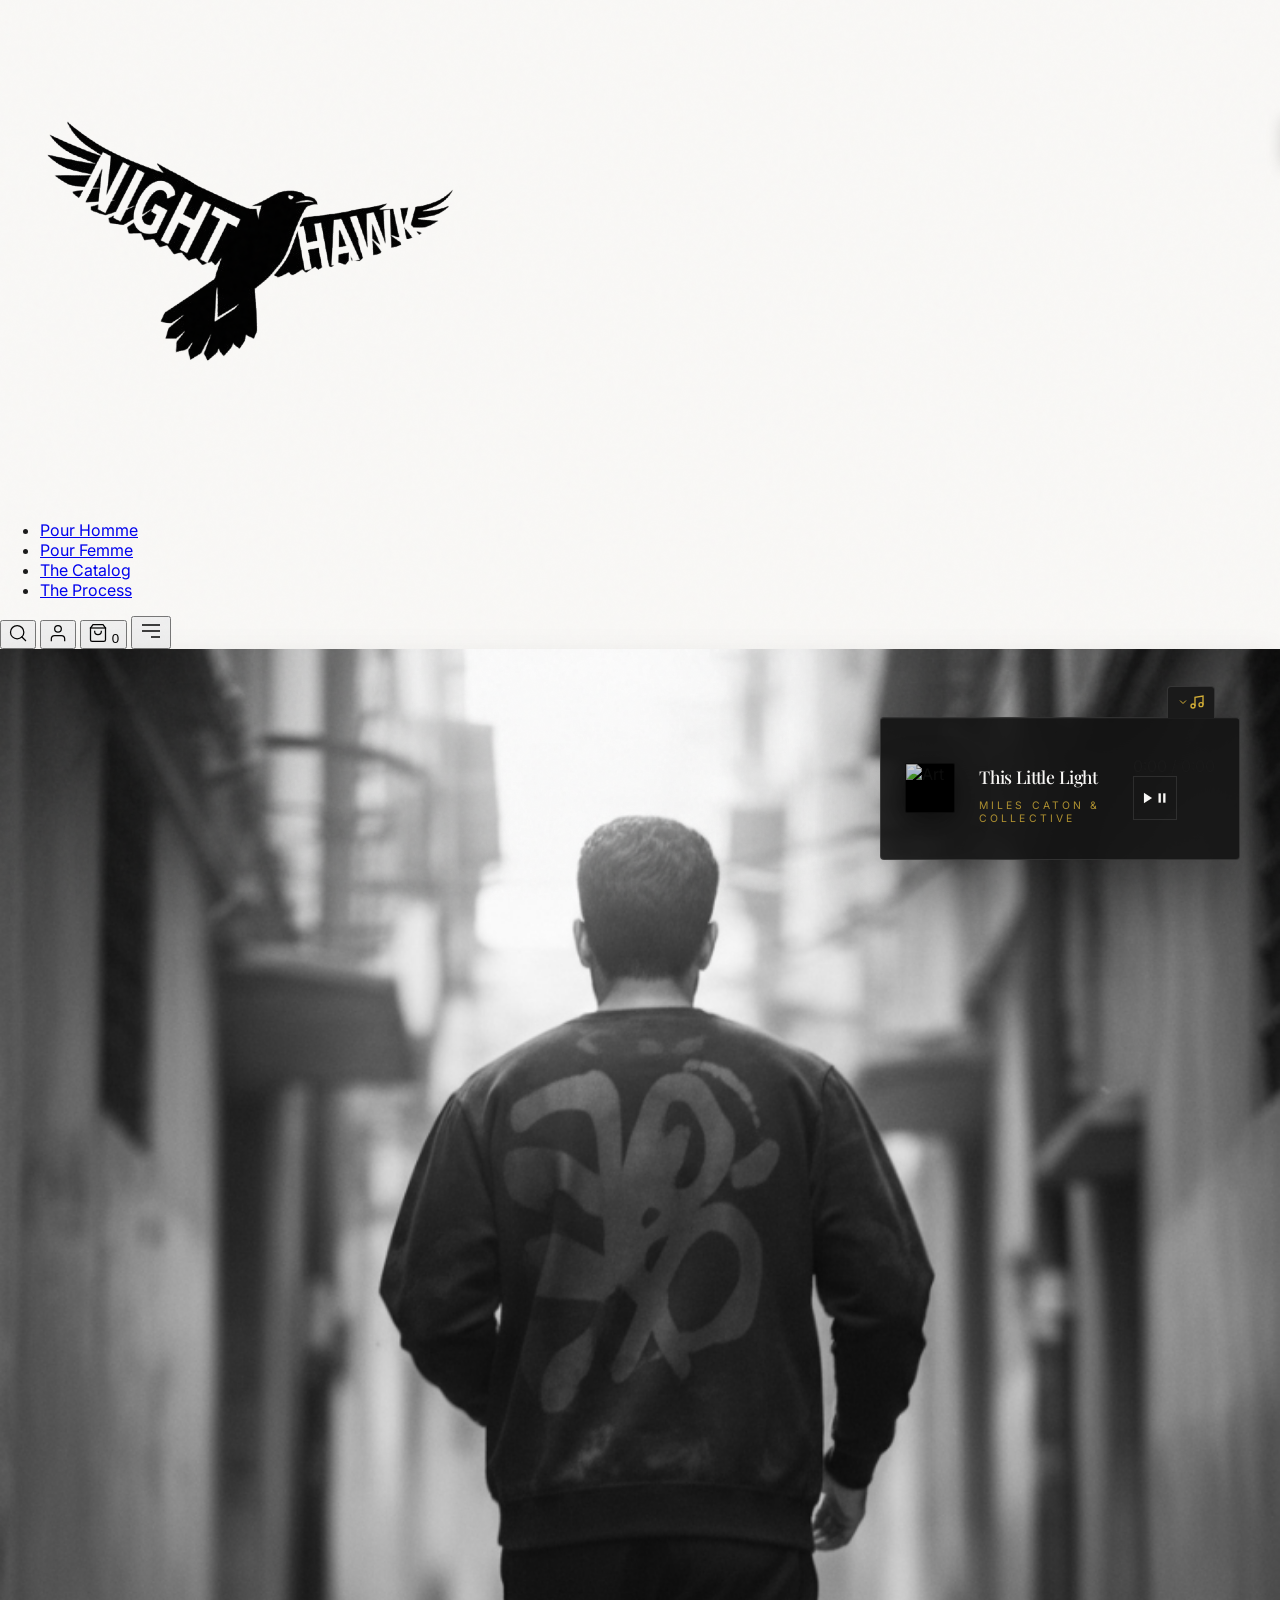
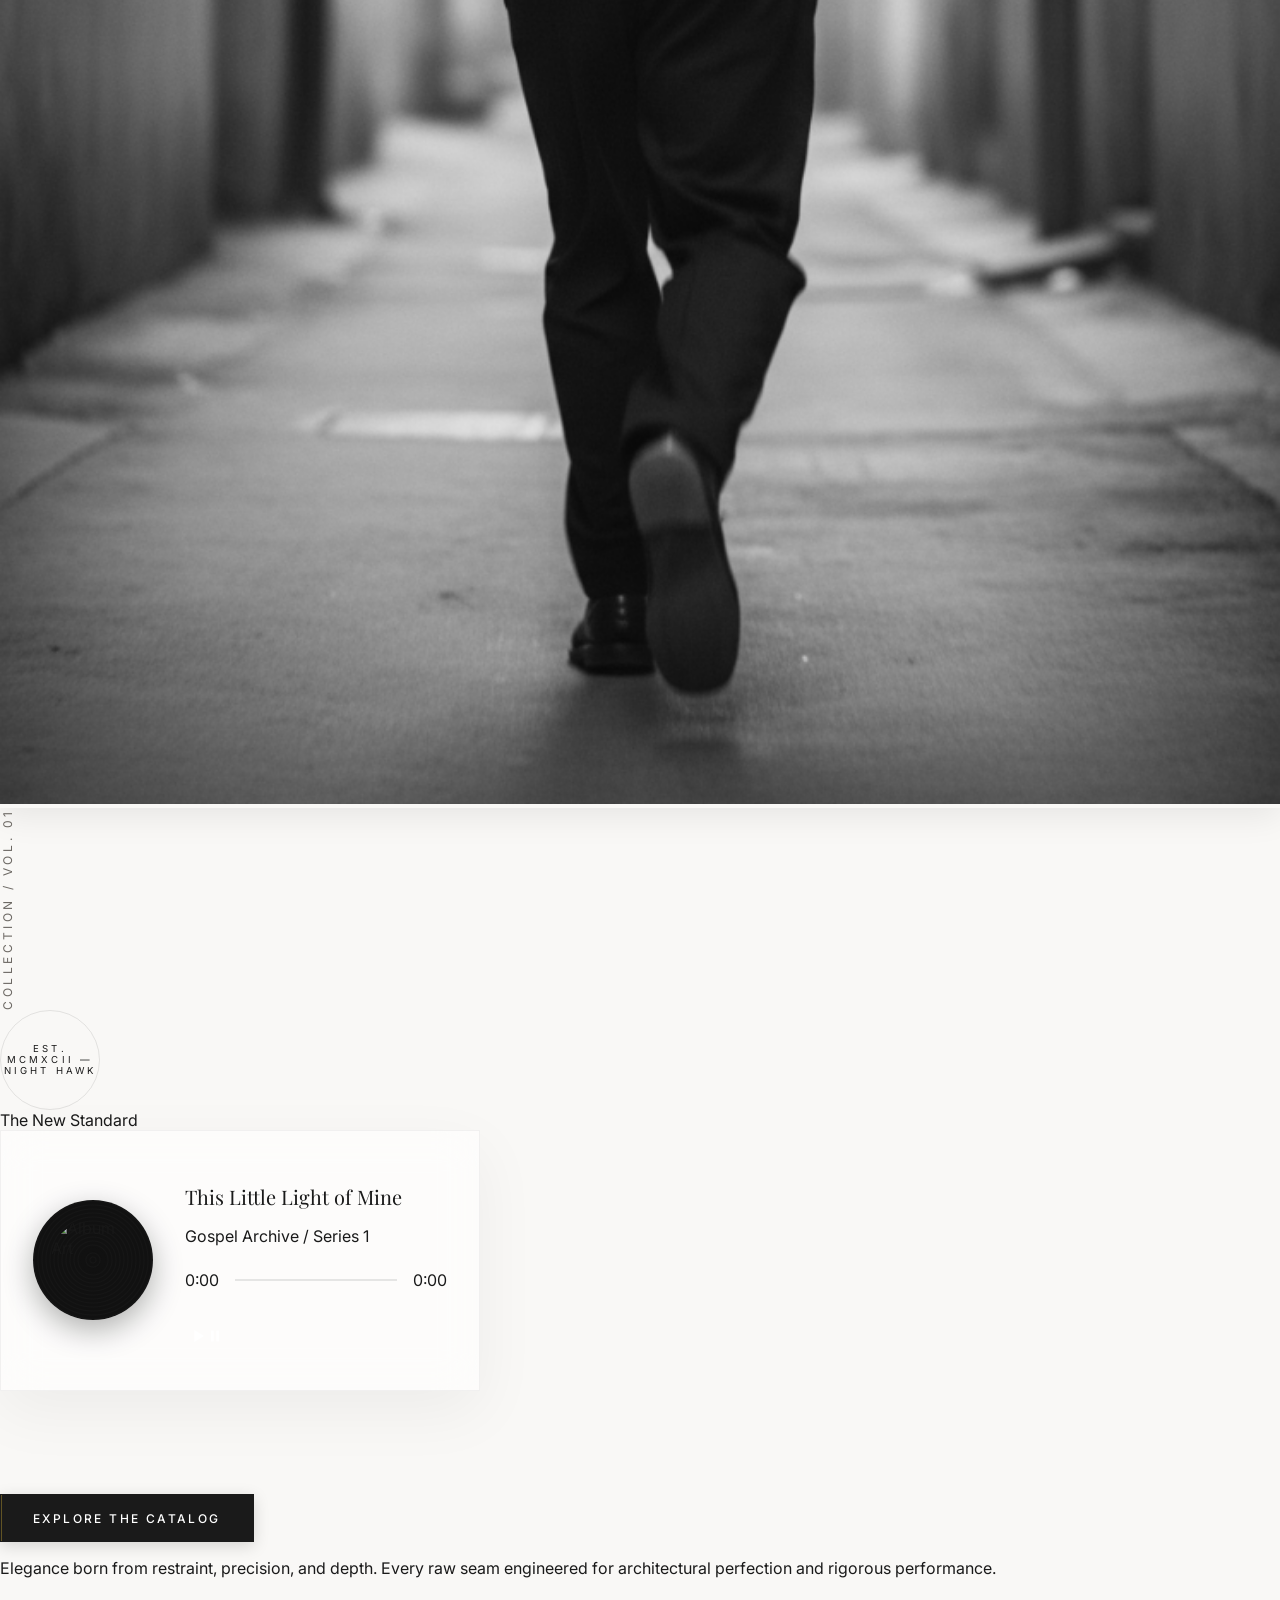
==== checkout.html @ f20c6181 "feat: consolidate reveal animations, optimize mobile auth, and refine bag UI" ====
<!DOCTYPE html>
<html lang="en">
<head>
    <meta charset="UTF-8">
    <meta name="viewport" content="width=device-width, initial-scale=1.0">
    <title>SECURE CHECKOUT — Night Hawk</title>
    <link rel="icon" type="image/png" href="logo.png">
    <!-- Tailwind and Fonts setup -->
    <link href="https://fonts.googleapis.com/css2?family=Inter:wght@300;400;500;600&family=Playfair+Display:ital,wght@0,400;0,700;1,400&display=swap" rel="stylesheet">
    <link rel="stylesheet" href="style.css">
    <script src="https://cdn.tailwindcss.com"></script>
    <script>
      tailwind.config = {
        theme: {
          extend: {
            colors: { alabaster: '#F9F8F6', charcoal: '#1A1A1A', taupe: '#EBE5DE', warmgrey: '#6C6863', gold: '#D4AF37' },
            fontFamily: { sans: ['Inter', 'sans-serif'], serif: ['Playfair Display', 'serif'] },
            letterSpacing: { widest: '0.3em' }
          }
        }
      }
    </script>
    <!-- EmailJS script -->
    <script src="https://cdn.jsdelivr.net/npm/@emailjs/browser@3/dist/email.min.js"></script>
    <script>
      (function() {
        emailjs.init("F_1UpCCI_QYyFOuMq"); // Public Key from previous knowledge
      })();
    </script>
</head>
<body class="bg-alabaster text-charcoal antialiased relative selection:bg-charcoal selection:text-alabaster">

<div class="noise-overlay"></div>
<div class="editorial-grid">
  <div class="grid-line"></div>
  <div class="grid-line hidden md:block"></div>
  <div class="grid-line hidden md:block"></div>
  <div class="grid-line hidden xl:block"></div>
  <div class="grid-line"></div>
</div>

<!-- NAVIGATION (Simple) -->
<nav class="fixed top-0 w-full z-40 bg-alabaster/90 backdrop-blur-md border-b border-charcoal/10 transition-all duration-700">
  <div class="max-w-[1600px] mx-auto px-8 md:px-16 flex items-center justify-between h-20">
    <a href="index.html" class="flex items-center">
      <img src="logo.png" class="h-10 md:h-12 w-auto object-contain" alt="NIGHT HAWK">
    </a>
    <span class="text-[10px] uppercase tracking-widest text-warmgrey">Secure Checkout</span>
  </div>
</nav>

<!-- CHECKOUT LAYOUT -->
<section class="max-w-[1200px] mx-auto px-8 md:px-16 pt-32 pb-24 grid grid-cols-1 lg:grid-cols-12 gap-16 relative">
  <!-- FORM Area -->
  <div class="lg:col-span-7">
    <div class="flex items-center space-x-6 mb-8 mt-4">
      <div class="h-px w-12 bg-charcoal"></div>
      <span class="text-xs uppercase tracking-[0.3em] text-warmgrey">Billing Details</span>
    </div>
    <h2 class="serif text-4xl md:text-5xl mb-12">The <span class="italic text-gold">Details.</span></h2>
    
    <form class="grid grid-cols-1 md:grid-cols-2 gap-x-8 gap-y-10" id="checkoutForm">
      <div>
        <label class="block text-[10px] uppercase tracking-[0.3em] text-warmgrey mb-2">First Name</label>
        <input type="text" id="firstName" class="w-full bg-transparent border-b border-charcoal/20 py-2 text-sm focus:outline-none focus:border-gold transition-colors duration-500" required>
      </div>
      <div>
        <label class="block text-[10px] uppercase tracking-[0.3em] text-warmgrey mb-2">Last Name</label>
        <input type="text" id="lastName" class="w-full bg-transparent border-b border-charcoal/20 py-2 text-sm focus:outline-none focus:border-gold transition-colors duration-500" required>
      </div>
      <div class="md:col-span-2">
        <label class="block text-[10px] uppercase tracking-[0.3em] text-warmgrey mb-2">Email Address</label>
        <input type="email" id="userEmail" class="w-full bg-transparent border-b border-charcoal/20 py-2 text-sm focus:outline-none focus:border-gold transition-colors duration-500" required>
      </div>
      <div class="md:col-span-2">
        <label class="block text-[10px] uppercase tracking-[0.3em] text-warmgrey mb-2">Shipping Address</label>
        <input type="text" id="userAddress" class="w-full bg-transparent border-b border-charcoal/20 py-2 text-sm focus:outline-none focus:border-gold transition-colors duration-500" required>
      </div>
      <div>
        <label class="block text-[10px] uppercase tracking-[0.3em] text-warmgrey mb-2">City</label>
        <input type="text" id="userCity" class="w-full bg-transparent border-b border-charcoal/20 py-2 text-sm focus:outline-none focus:border-gold transition-colors duration-500" required>
      </div>
      <div>
        <label class="block text-[10px] uppercase tracking-[0.3em] text-warmgrey mb-2">Postal Code</label>
        <input type="text" id="userZip" class="w-full bg-transparent border-b border-charcoal/20 py-2 text-sm focus:outline-none focus:border-gold transition-colors duration-500" required>
      </div>
      <div class="md:col-span-2 mb-8">
        <label class="block text-[10px] uppercase tracking-[0.3em] text-warmgrey mb-2">Phone Number</label>
        <input type="tel" id="userPhone" class="w-full bg-transparent border-b border-charcoal/20 py-2 text-sm focus:outline-none focus:border-gold transition-colors duration-500" required>
      </div>

      <div class="md:col-span-2 border-t border-charcoal/10 pt-12">
        <div class="flex items-center space-x-6 mb-8">
          <div class="h-px w-8 bg-charcoal"></div>
          <span class="text-xs uppercase tracking-[0.3em] text-warmgrey">Payment</span>
        </div>
        <div class="flex items-center space-x-4">
          <label class="flex items-center cursor-pointer text-sm tracking-wide text-charcoal">
            <input type="radio" name="payment" value="COD" checked id="payCOD" class="mr-3 accent-charcoal"> Cash on Delivery
          </label>
          <label class="flex items-center cursor-not-allowed text-sm tracking-wide text-warmgrey/50">
            <input type="radio" name="payment" disabled class="mr-3"> Online Payment (Soon)
          </label>
        </div>
      </div>
    </form>
  </div>

  <!-- SUMMARY Box -->
  <aside class="lg:col-span-5 h-fit lg:sticky lg:top-32 bg-alabaster border border-charcoal/10 p-8 shadow-[0_4px_24px_rgba(0,0,0,0.02)] relative z-20">
    <h3 class="serif text-2xl tracking-wide text-charcoal mb-8 border-b border-charcoal/10 pb-4">The Bag</h3>
    <div id="checkoutList" class="mb-8 overflow-y-auto max-h-[300px]">
      <!-- Populated via JS -->
    </div>
    
    <div class="flex justify-between items-center text-[10px] uppercase tracking-widest text-warmgrey mb-4">
      <span>Subtotal</span> <span class="font-serif text-sm text-charcoal" id="subtotalPrice">₹0</span>
    </div>
    <div class="flex justify-between items-center text-[10px] uppercase tracking-widest text-warmgrey mb-8">
      <span>Shipping</span> <span class="text-gold font-medium">Complimentary</span>
    </div>
    
    <div class="border-t border-charcoal/10 pt-6 flex justify-between items-end mb-8">
      <span class="text-xs uppercase tracking-[0.3em] text-charcoal font-medium">Total</span>
      <span class="font-serif text-3xl tracking-wide text-charcoal" id="totalPrice">₹0</span>
    </div>
    
    <button type="submit" form="checkoutForm" class="btn-luxury w-full group">
      <span class="btn-bg-gold group-hover:bg-charcoal transition-colors"></span> <!-- Inverting behavior intentionally or keeping gold default -->
      <!-- Standard luxury button uses 1A1A1A background with D4AF37 sliding from left. Since this is the final CTA, maybe a stark white text with sliding gold. -->
      <span class="btn-text">Confirm Order</span>
    </button>
  </aside>
</section>

<!-- TOAST -->
<div class="fixed bottom-8 left-1/2 -translate-x-1/2 bg-charcoal text-alabaster text-[10px] uppercase tracking-widest px-8 py-4 z-[60] transform translate-y-24 opacity-0 transition-all duration-500 shadow-[0_8px_32px_rgba(0,0,0,0.15)]" id="toast"></div>

<!-- GLOBAL PERSISTENT PLAYER -->
<div class="global-player" id="globalPlayer">
    <div class="global-seek-bar" id="seekBar">
        <div class="global-seek-progress" id="seekProgress"></div>
    </div>
    <div class="global-player-inner">
        <div class="mini-album-wrapper" id="albumArt">
            <div class="mini-vinyl">
                <img src="https://images.unsplash.com/photo-1470225620780-dba8ba36b745?q=80&w=600" alt="Art" class="mini-album-img">
            </div>
        </div>
        <div class="mini-metadata">
            <h4 class="serif">This Little Light</h4>
            <p>Miles Caton & Collective</p>
        </div>
        <div class="mini-controls">
            <span id="currentTime" class="text-[9px] tabular-nums text-warmgrey">0:00</span>
            <span class="mx-1 text-taupe/20">/</span>
            <span id="totalTime" class="text-[9px] tabular-nums text-warmgrey">0:00</span>
            <button id="playBtn" class="mini-play-trigger">
                <svg id="playIcon" width="14" height="14" viewBox="0 0 24 24" fill="currentColor"><path d="M5 3l14 9-14 9V3z"/></svg>
                <svg id="pauseIcon" width="14" height="14" viewBox="0 0 24 24" fill="currentColor" class="hidden"><rect x="6" y="4" width="4" height="16"/><rect x="14" y="4" width="4" height="16"/></svg>
            </button>
        </div>
    </div>
</div>

<audio id="mainAudio" preload="auto">
  <source src="music/Miles Caton, DC6 Singers Collective, Pleasant Valley Youth Choir of New Orleans - This Little Light of Mine (SPOTISAVER).mp3" type="audio/mpeg">
</audio>

<!-- JS -->
<script src="script.js"></script>
<script type="module" src="auth.js"></script>
<script>
  function loadOrder() {
    const orderData = JSON.parse(localStorage.getItem('hawkCart')) || [];
    const list = document.getElementById('checkoutList');
    let total = 0;

    if (orderData.length === 0) {
      window.location.href = 'index.html';
      return;
    }

    list.innerHTML = orderData.map(c => {
      total += c.price * c.qty;
      return `
        <div class="flex justify-between items-start mb-4 pb-4 border-b border-charcoal/5 last:border-0 last:mb-0 last:pb-0">
          <div>
            <div class="text-sm tracking-wide text-charcoal mb-1 font-light">${c.name}</div>
            <div class="text-[10px] uppercase tracking-widest text-warmgrey">Size: ${c.selectedSize} <span class="mx-1">·</span> Qty: ${c.qty}</div>
          </div>
          <div class="font-serif text-sm tracking-wide text-charcoal">₹${(c.price * c.qty).toLocaleString()}</div>
        </div>
      `;
    }).join('');

    document.getElementById('subtotalPrice').textContent = '₹' + total.toLocaleString();
    document.getElementById('totalPrice').textContent = '₹' + total.toLocaleString();
  }

  loadOrder();

  document.getElementById('checkoutForm').addEventListener('submit', (e) => {
    e.preventDefault();
    const cartData = JSON.parse(localStorage.getItem('hawkCart')) || [];
    const total = document.getElementById('totalPrice').textContent;
    const name = document.getElementById('firstName').value + ' ' + document.getElementById('lastName').value;
    const email = document.getElementById('userEmail').value;
    const address = `${document.getElementById('userAddress').value}, ${document.getElementById('userCity').value} - ${document.getElementById('userZip').value}`;
    const phone = document.getElementById('userPhone').value;
    
    const productSummary = cartData.map(c => `- ${c.name} (Size: ${c.selectedSize}) x ${c.qty} | ₹${c.price * c.qty}`).join('\n');

    const templateParams = {
      merchant_email: "nighthawkpvt@gmail.com", 
      customer_name: name,
      customer_email: email,
      customer_phone: phone,
      shipping_address: address,
      order_details: productSummary,
      total_amount: total,
      payment_method: "Cash on Delivery",
      brand_description: "Night Hawk is an elite streetwear and performance brand engineered for maximum power and architectural aesthetics."
    };

    showToast('CONFIRMING ORDER...');

    emailjs.send("service_1ta4h6d", "template_v2fagx9", templateParams)
      .then(() => emailjs.send("service_1ta4h6d", "template_kujnemh", templateParams))
      .then(() => {
        showToast('ORDER SECURED.');
        localStorage.removeItem('hawkCart');
        setTimeout(() => { window.location.href = 'index.html'; }, 2000);
      })
      .catch((err) => {
        console.error("Email Error:", err);
        showToast('ORDER PLACED! (Email notification pending)');
        localStorage.removeItem('hawkCart');
        setTimeout(() => { window.location.href = 'index.html'; }, 2000);
      });
  });
</script>
</body>
</html>
---- style.css ----
/* LUXURY EDITORIAL DESIGN SYSTEM */

/* 1. Paper Noise Texture */
.noise-overlay {
  position: fixed;
  inset: 0;
  z-index: 50;
  pointer-events: none;
  opacity: 0.02;
  background-image: url("data:image/svg+xml,%3Csvg viewBox='0 0 200 200' xmlns='http://www.w3.org/2000/svg'%3E%3Cfilter id='noiseFilter'%3E%3CfeTurbulence type='fractalNoise' baseFrequency='0.65' numOctaves='3' stitchTiles='stitch'/%3E%3C/filter%3E%3Crect width='100%25' height='100%25' filter='url(%23noiseFilter)'/%3E%3C/svg%3E");
}

/* 2. Structural Gridlines - RE-ENGINEERED FOR DESKTOP */
.editorial-grid {
  position: fixed;
  top: 0;
  left: 50%;
  transform: translateX(-50%);
  z-index: -1;
  pointer-events: none;
  display: flex;
  justify-content: space-between;
  width: 100vw;
  max-width: 1600px;
  height: 100vh;
  padding: 0 4rem;
}

@media (max-width: 768px) {
  .editorial-grid {
    padding: 0 2rem;
  }
}

.grid-line {
  width: 1px;
  height: 100%;
  background-color: rgba(26, 26, 26, 0.05);
  /* Lighter Lines */
}

/* 3. Global Typography & Core Overrides */
html,
body {
  background-color: #F9F8F6;
  color: #1A1A1A;
  font-family: 'Inter', sans-serif;
  margin: 0;
  padding: 0;
  -webkit-font-smoothing: antialiased;
  overflow-x: hidden !important;
  width: 100%;
}

* {
  box-sizing: border-box;
}

h1,
h2,
h3,
h4,
.serif {
  font-family: 'Playfair Display', serif;
  font-weight: 400;
}

/* 4. Cinematic Image Reveals */
.cinematic-img {
  width: 100%;
  height: 100%;
  object-fit: cover;
  filter: grayscale(100%);
  transition: filter 1500ms cubic-bezier(0.25, 0.46, 0.45, 0.94), transform 1500ms cubic-bezier(0.25, 0.46, 0.45, 0.94);
}

.group:hover .cinematic-img {
  filter: grayscale(0%);
  transform: scale(1.05);
}

.img-shadow-wrapper {
  overflow: hidden;
  box-shadow: 0 8px 32px rgba(0, 0, 0, 0.08);
  transition: box-shadow 1500ms ease;
}

.group:hover .img-shadow-wrapper {
  box-shadow: 0 16px 48px rgba(0, 0, 0, 0.16);
}

/* 5. Custom Button Component */
.btn-luxury {
  position: relative;
  overflow: hidden;
  height: 3rem;
  padding: 0 2rem;
  background-color: #1A1A1A;
  color: #FFFFFF;
  font-family: 'Inter', sans-serif;
  font-size: 0.75rem;
  font-weight: 500;
  text-transform: uppercase;
  letter-spacing: 0.2em;
  border: 1px solid #1A1A1A;
  outline: none;
  cursor: pointer;
  box-shadow: 0 4px 16px rgba(0, 0, 0, 0.15);
  transition: box-shadow 500ms ease;
  display: inline-flex;
  align-items: center;
  justify-content: center;
  text-decoration: none;
}

.btn-luxury:hover {
  box-shadow: 0 8px 24px rgba(0, 0, 0, 0.25);
}

.btn-luxury .btn-bg-gold {
  position: absolute;
  top: 0;
  left: 0;
  width: 100%;
  height: 100%;
  background-color: #D4AF37;
  transform: translateX(-100%);
  transition: transform 500ms cubic-bezier(0.25, 0.46, 0.45, 0.94);
  z-index: 0;
}

.btn-luxury:hover .btn-bg-gold {
  transform: translateX(0);
}

.btn-luxury .btn-text {
  position: relative;
  z-index: 10;
}

/* 6. Vertical Text */
.vertical-text {
  writing-mode: vertical-rl;
  text-orientation: mixed;
  text-transform: uppercase;
  letter-spacing: 0.3em;
  font-size: 0.75rem;
  color: #6C6863;
  transform: rotate(180deg);
}

/* 7. Drop Caps */
.drop-cap::first-letter {
  float: left;
  font-family: 'Playfair Display', serif;
  font-size: 4.5rem;
  line-height: 0.8;
  margin-right: 0.75rem;
  margin-top: 0.2rem;
  color: #1A1A1A;
}

/* Utilities for JS Components */
.cart-overlay {
  display: none;
}

/* Temporary hide while refactoring */
.cart-panel {
  display: none;
}

/* INTERACTIVE UI STATES */
.cart-overlay {
  position: fixed;
  inset: 0;
  background-color: rgba(26, 26, 26, 0.3);
  backdrop-filter: blur(4px);
  z-index: 1000;
  opacity: 0;
  pointer-events: none;
  transition: opacity 700ms ease;
}

.cart-overlay.show {
  opacity: 1;
  pointer-events: auto;
}

.cart-panel {
  position: fixed;
  top: 0;
  right: 0;
  width: 100%;
  max-width: 440px;
  height: 100vh;
  background-color: #F9F8F6;
  z-index: 1100;
  transform: translateX(100%);
  transition: transform 700ms cubic-bezier(0.25, 0.46, 0.45, 0.94);
  border-left: 1px solid rgba(26, 26, 26, 0.1);
  display: flex;
  flex-direction: column;
}

.cart-panel.show {
  transform: translateX(0);
}

#toast.show {
  opacity: 1;
  transform: translate(-50%, 0);
}

#searchOverlay.show {
  opacity: 1;
  pointer-events: auto;
}

/* 6. Precision Animations (Intersection Observer) */
.reveal {
  opacity: 0;
  transform: translateY(30px);
  transition: all 1200ms cubic-bezier(0.25, 0.46, 0.45, 0.94);
}

.reveal.active {
  opacity: 1;
  transform: translateY(0);
}

/* 7. Hover Precision */
.hover-underline {
  position: relative;
}

.hover-underline::after {
  content: '';
  position: absolute;
  bottom: -4px;
  left: 0;
  width: 0%;
  height: 1px;
  background-color: #D4AF37;
  transition: width 600ms cubic-bezier(0.25, 0.46, 0.45, 0.94);
}

.hover-underline:hover::after {
  width: 100%;
}

/* 8. Floating Micro-UI */
.floating-circle {
  width: 100px;
  height: 100px;
  border-radius: 50%;
  border: 1px solid rgba(26, 26, 26, 0.1);
  display: flex;
  align-items: center;
  justify-content: center;
  text-align: center;
  font-size: 0.6rem;
  letter-spacing: 0.2rem;
  text-transform: uppercase;
  color: #1A1A1A;
  animation: rotate 20s linear infinite;
}

@keyframes rotate {
  from {
    transform: rotate(0deg);
  }

  to {
    transform: rotate(360deg);
  }
}

/* 9. Header Smart Scroll (Advanced UX) */
.header-scrolled {
  height: 4rem;
  /* Smaller height on scroll */
  background-color: rgba(249, 248, 246, 0.98);
  box-shadow: 0 4px 30px rgba(0, 0, 0, 0.05);
}

/* 10. Horizontal Reveal Text */
.reveal-text {
  clip-path: polygon(0 0, 0 100%, 0 100%, 0 0);
  transition: clip-path 1.5s cubic-bezier(0.19, 1, 0.22, 1);
}

.reveal-text.active {
  clip-path: polygon(0 0, 100% 0, 100% 100%, 0 100%);
}

/* 11. Logo Glow Horror Flickering refinement */
.horror-text {
  text-rendering: optimizeLegibility;
  filter: drop-shadow(0 0 5px rgba(145, 41, 20, 0.2));
}


/* 11. HORROR LOGO DESIGN (User Requested) */
@import url('https://fonts.googleapis.com/css2?family=UnifrakturCook:wght@700&display=swap');

.horror-text {
  animation: flickering 1.5s step-start infinite;
  color: #912914;
  font-family: 'UnifrakturCook', cursive;
  text-shadow: none;
  line-height: 1;
  display: inline-block;
}

@keyframes flickering {

  0%,
  5%,
  20%,
  30%,
  35%,
  100% {
    color: #912914;
    text-shadow: none;
    transform: skewX(0);
  }

  10% {
    color: #912914;
    text-shadow: 1px 1px #eee;
    transform: skewX(-15deg);
  }

  15% {
    color: #ccc;
    text-shadow: none;
    transform: skewX(-15deg);
  }

  25% {
    color: #ccc;
    text-shadow: 2px 2px #912914;
    transform: skewX(0);
  }
}

.logo-container {
  display: flex;
  justify-content: center;
  align-items: center;
  margin-bottom: 2rem;
}


/* 15. DESKTOP OPTIMIZATION & OVERFLOW FIXES */
html,
body {
  overflow-x: hidden;
  /* Prevent unwanted horizontal scroll */
  width: 100%;
}

.main-container {
  max-width: 1600px;
  margin: 0 auto;
  position: relative;
}

/* Ensure Logo sits perfectly */
.nav-logo {
  height: 2.5rem;
  width: auto;
  object-fit: contain;
}

.hero-logo {
  width: 100%;
  max-width: 600px;
  height: auto;
  margin-bottom: 2rem;
  filter: drop-shadow(0 0 10px rgba(0, 0, 0, 0.05));
}


/* 16. PROFESSIONAL INFO MODAL SYSTEM */
.info-modal-overlay {
  position: fixed;
  inset: 0;
  background-color: rgba(26, 26, 26, 0.5);
  backdrop-filter: blur(8px);
  z-index: 100;
  opacity: 0;
  pointer-events: none;
  transition: all 600ms cubic-bezier(0.25, 0.46, 0.45, 0.94);
  display: flex;
  align-items: center;
  justify-content: center;
  padding: 2rem;
}

.info-modal-overlay.show {
  opacity: 1;
  pointer-events: auto;
}

.info-modal-content {
  background-color: #F9F8F6;
  width: 100%;
  max-width: 600px;
  padding: 4rem;
  position: relative;
  transform: translateY(40px);
  transition: transform 800ms cubic-bezier(0.19, 1, 0.22, 1);
  border: 1px solid rgba(26, 26, 26, 0.1);
  box-shadow: 0 30px 60px rgba(0, 0, 0, 0.1);
}

.info-modal-overlay.show .info-modal-content {
  transform: translateY(0);
}

.modal-close-btn {
  position: absolute;
  top: 2rem;
  right: 2rem;
  color: #1A1A1A;
  transition: color 500ms ease;
}

.modal-close-btn:hover {
  color: #D4AF37;
}


/* 18. PREMIUM MUSIC PLAYER STYLES */
.music-player-card {
  width: 100%;
  max-width: 480px;
  background: rgba(255, 255, 255, 0.6);
  backdrop-filter: blur(20px);
  border: 1px solid rgba(26, 26, 26, 0.05);
  padding: 2rem;
  position: relative;
  box-shadow: 0 20px 60px rgba(0, 0, 0, 0.05);
}

@media (max-width: 1024px) {
  .music-player-card {
    max-width: 380px;
    padding: 1.5rem;
  }
}

.player-inner {
  display: flex;
  align-items: center;
  gap: 2rem;
}

.album-art-wrapper {
  position: relative;
  width: 120px;
  height: 120px;
  flex-shrink: 0;
}

.vinyl-record {
  width: 100%;
  height: 100%;
  border-radius: 50%;
  background: #111;
  position: relative;
  overflow: hidden;
  box-shadow: 0 10px 30px rgba(0, 0, 0, 0.3);
  background: repeating-radial-gradient(circle at center,
      #111 0,
      #111 2px,
      #161616 3px,
      #111 4px);
}

.record-center {
  position: absolute;
  top: 50%;
  left: 50%;
  transform: translate(-50%, -50%);
  width: 25px;
  height: 25px;
  background: var(--bg-alabaster);
  border-radius: 50%;
  z-index: 2;
  border: 4px solid #111;
}

.album-img {
  position: absolute;
  inset: 15%;
  width: 70%;
  height: 70%;
  object-fit: cover;
  border-radius: 50%;
  z-index: 1;
  opacity: 0.8;
  transition: opacity 0.5s ease;
}

.player-info {
  flex: 1;
}

.metadata h3 {
  margin-bottom: 0.25rem;
  font-size: 1.25rem;
}

.controls-area {
  margin-top: 1.5rem;
}

.time-container {
  display: flex;
  align-items: center;
  gap: 1rem;
  margin-bottom: 1.5rem;
}

.seek-track {
  flex: 1;
  height: 2px;
  background: rgba(26, 26, 26, 0.1);
  cursor: pointer;
  position: relative;
}

.seek-progress {
  position: absolute;
  left: 0;
  top: 0;
  height: 100%;
  background: var(--gold);
  width: 0%;
  transition: width 0.1s linear;
}

.seek-track:hover .seek-progress::after {
  content: '';
  position: absolute;
  right: -4px;
  top: -3px;
  width: 8px;
  height: 8px;
  background: var(--gold);
  border-radius: 50%;
}

.action-buttons {
  display: flex;
  align-items: center;
}

.play-trigger {
  width: 44px;
  height: 44px;
  border-radius: 50%;
  background: var(--text-charcoal);
  color: white;
  display: flex;
  align-items: center;
  justify-content: center;
  border: none;
  cursor: pointer;
  transition: all 0.3s cubic-bezier(0.25, 0.46, 0.45, 0.94);
}

.play-trigger:hover {
  background: var(--gold);
  transform: scale(1.05);
}

.play-trigger svg {
  fill: currentColor;
}

@media (max-width: 640px) {
  .player-inner {
    flex-direction: column;
    text-align: center;
  }
}

/* 19. GLOBAL PERSISTENT PLAYER */
.global-player {
  position: fixed;
  bottom: 2.5rem;
  right: 2.5rem;
  width: 360px;
  z-index: 100;
  background: rgba(18, 18, 18, 0.9); /* Architectural Matte */
  backdrop-filter: blur(35px) saturate(160%);
  -webkit-backdrop-filter: blur(35px) saturate(160%);
  border: 1px solid rgba(255, 255, 255, 0.12);
  border-radius: 4px; /* Museum-grade sharp corners with slight radii */
  padding: 1.5rem;
  box-shadow: 0 30px 80px rgba(0, 0, 0, 0.4);
  transition: all 0.9s cubic-bezier(0.19, 1, 0.22, 1);
  transform: translateY(0) rotateX(0);
  perspective: 1000px;
}

.global-player.collapsed {
  height: 0;
  padding: 0;
  background: transparent;
  border: none;
  box-shadow: none;
  backdrop-filter: none;
  overflow: visible;
}

.global-player.collapsed .global-seek-bar {
  opacity: 0;
}

.global-player.collapsed .global-player-inner {
  opacity: 0;
  pointer-events: none;
  transform: translateY(10px);
}

.player-toggle-btn {
  position: absolute;
  top: -32px;
  right: 1.5rem;
  width: 48px;
  height: 32px;
  background: #1A1A1A;
  backdrop-filter: blur(35px);
  border: 1px solid rgba(255, 255, 255, 0.12);
  border-bottom: none;
  border-radius: 4px 4px 0 0;
  display: flex;
  align-items: center;
  justify-content: center;
  cursor: pointer;
  color: #D4AF37;
  transition: all 0.6s cubic-bezier(0.19, 1, 0.22, 1);
  z-index: 10;
}

.global-player.collapsed .player-toggle-btn {
  top: -48px;
  width: 48px;
  height: 48px;
  border-radius: 50%;
  border: 1px solid rgba(26, 26, 26, 0.1);
  box-shadow: 0 8px 24px rgba(0, 0, 0, 0.1);
}

.player-toggle-btn:hover {
  background: white;
  color: #D4AF37;
}

.global-player-inner {
  display: flex;
  align-items: center;
  gap: 1rem;
  transition: all 0.5s ease;
}

.mini-album-wrapper {
  width: 50px;
  height: 50px;
  flex-shrink: 0;
  position: relative;
}

.mini-vinyl {
  width: 100%;
  height: 100%;
  border-radius: 2px; /* Architecturally Square with Micro-radius */
  background: #000;
  position: relative;
  overflow: hidden;
  box-shadow: 0 8px 30px rgba(0, 0, 0, 0.5);
  border: 1px solid rgba(255, 255, 255, 0.05);
}

.mini-album-img {
  position: absolute;
  inset: 0;
  width: 100%;
  height: 100%;
  object-fit: cover;
  opacity: 0.9;
  filter: contrast(1.1) brightness(0.9);
}

.mini-metadata {
  flex: 1;
  overflow: hidden;
  padding-left: 0.5rem;
}

.mini-metadata h4 {
  font-family: 'Playfair Display', serif;
  font-size: 1.1rem;
  font-weight: 500;
  white-space: nowrap;
  overflow: hidden;
  text-overflow: ellipsis;
  color: #F9F8F6;
  margin-bottom: 4px;
  letter-spacing: -0.01em;
}

.mini-metadata p {
  font-size: 0.65rem;
  text-transform: uppercase;
  letter-spacing: 0.3em;
  color: rgba(212, 175, 55, 0.8); /* Signature Gold Accent */
  font-weight: 400;
}

.mini-play-trigger {
  width: 44px;
  height: 44px;
  border-radius: 0; /* Professional Square UI */
  background: transparent;
  color: #F9F8F6;
  border: 1px solid rgba(255, 255, 255, 0.1);
  cursor: pointer;
  display: flex;
  align-items: center;
  justify-content: center;
  transition: all 0.5s cubic-bezier(0.19, 1, 0.22, 1);
}

.mini-play-trigger:hover {
  background: #F9F8F6;
  color: #1A1A1A;
  border-color: #F9F8F6;
}

.global-seek-bar {
  position: absolute;
  top: 0;
  left: 0;
  width: 100%;
  height: 1px; /* Precision fine line */
  background: rgba(255, 255, 255, 0.03);
}

.global-seek-progress {
  height: 100%;
  background: linear-gradient(90deg, #D4AF37, #F9F8F6);
  width: 0%;
}

@media (max-width: 768px) {
  .global-player {
    bottom: 1rem;
    right: 1rem;
    left: 1rem;
    width: auto;
  }
}

/* 20. CUSTOM SCROLLBAR UTILITIES */
.no-scrollbar::-webkit-scrollbar {
  display: none;
}
.no-scrollbar {
  -ms-overflow-style: none;
  scrollbar-width: none;
}

/* 21. ARCHITECTURAL QUICK-VIEW MODAL */
.quickview-overlay {
  position: fixed;
  inset: 0;
  background: rgba(10, 10, 10, 0.95);
  backdrop-filter: blur(20px);
  z-index: 1000;
  display: flex;
  align-items: center;
  justify-content: center;
  opacity: 0;
  pointer-events: none;
  transition: all 0.8s cubic-bezier(0.19, 1, 0.22, 1);
  padding: 1rem;
}

.quickview-overlay.active {
  opacity: 1;
  pointer-events: auto;
}

.quickview-container {
  width: 100%;
  max-width: 1200px;
  height: 90vh;
  background: #F9F8F6;
  position: relative;
  overflow-y: auto;
  display: flex;
  flex-direction: column;
  transform: scale(0.95) translateY(40px);
  transition: transform 1s cubic-bezier(0.19, 1, 0.22, 1);
  scrollbar-width: thin;
  scrollbar-color: #D4AF37 transparent;
}

.quickview-container::-webkit-scrollbar {
  width: 6px;
}
.quickview-container::-webkit-scrollbar-thumb {
  background-color: #D4AF37;
  border-radius: 6px;
}

.quickview-overlay.active .quickview-container {
  transform: scale(1) translateY(0);
}

.qv-header-split {
  display: grid;
  grid-template-columns: 1fr 1fr;
  flex-shrink: 0;
}

.qv-visual-block {
  background: #1A1A1A;
  position: relative;
  overflow: hidden;
  display: flex;
  flex-direction: column;
  padding: 2.5rem;
}

.qv-main-stage {
  flex: 1;
  width: 100%;
  position: relative;
  overflow: hidden;
  margin-bottom: 2rem;
  background-color: #111;
  display: flex;
  align-items: center;
  justify-content: center;
}

.qv-main-stage img {
  width: 100%;
  height: 100%;
  object-fit: cover;
  transition: transform 1.2s cubic-bezier(0.19, 1, 0.22, 1);
}

.qv-main-stage:hover img {
  transform: scale(1.05);
}

.qv-asset-tabs {
  display: grid;
  grid-template-columns: repeat(6, 1fr);
  gap: 1rem;
}

.qv-asset-tab {
  aspect-ratio: 1;
  border: 1px solid rgba(255, 255, 255, 0.05);
  background: rgba(25, 25, 25, 0.5);
  cursor: pointer;
  transition: all 0.4s ease;
  overflow: hidden;
  opacity: 0.4;
  display: flex;
  align-items: center;
  justify-content: center;
}

.qv-asset-tab.active {
  opacity: 1;
  border-color: #D4AF37;
}

.qv-asset-tab img {
  width: 100%;
  height: 100%;
  object-fit: cover;
}

.qv-asset-tab:hover {
  opacity: 0.8;
}

.qv-detail-block {
  padding: 4rem;
  background: #F9F8F6;
  display: flex;
  flex-direction: column;
  justify-content: center;
  color: #1A1A1A;
}

.qv-suggestions {
  padding: 4rem;
  background: #F9F8F6;
  border-top: 1px solid rgba(0, 0, 0, 0.03);
  color: #1A1A1A;
}

.qv-close-btn {
  position: absolute;
  top: 2rem;
  right: 2rem;
  background: #1A1A1A;
  color: #F9F8F6;
  width: 48px;
  height: 48px;
  border-radius: 50%;
  display: flex;
  align-items: center;
  justify-content: center;
  z-index: 1010;
  transition: all 0.5s ease;
  cursor: pointer;
}

.qv-close-btn:hover {
  background: #D4AF37;
  color: #1A1A1A;
  transform: rotate(90deg) scale(1.05);
}

@media (max-width: 1024px) {
  .qv-header-split { grid-template-columns: 1fr; }
  .quickview-container { height: 95vh; }
  .qv-detail-block { padding: 2rem; }
  .qv-visual-block { padding: 1.5rem; height: 60vh; }
}
@media (max-width: 768px) {
  .global-player {
    bottom: 0.5rem;
    right: 0.5rem;
    left: 0.5rem;
    width: auto;
    padding: 0.75rem;
    border-radius: 8px;
  }
  .mini-metadata h4 { font-size: 0.85rem; }
  .mini-metadata p { font-size: 0.55rem; }
  .player-toggle-btn { top: -20px; height: 20px; width: 36px; right: 0.5rem; }
}
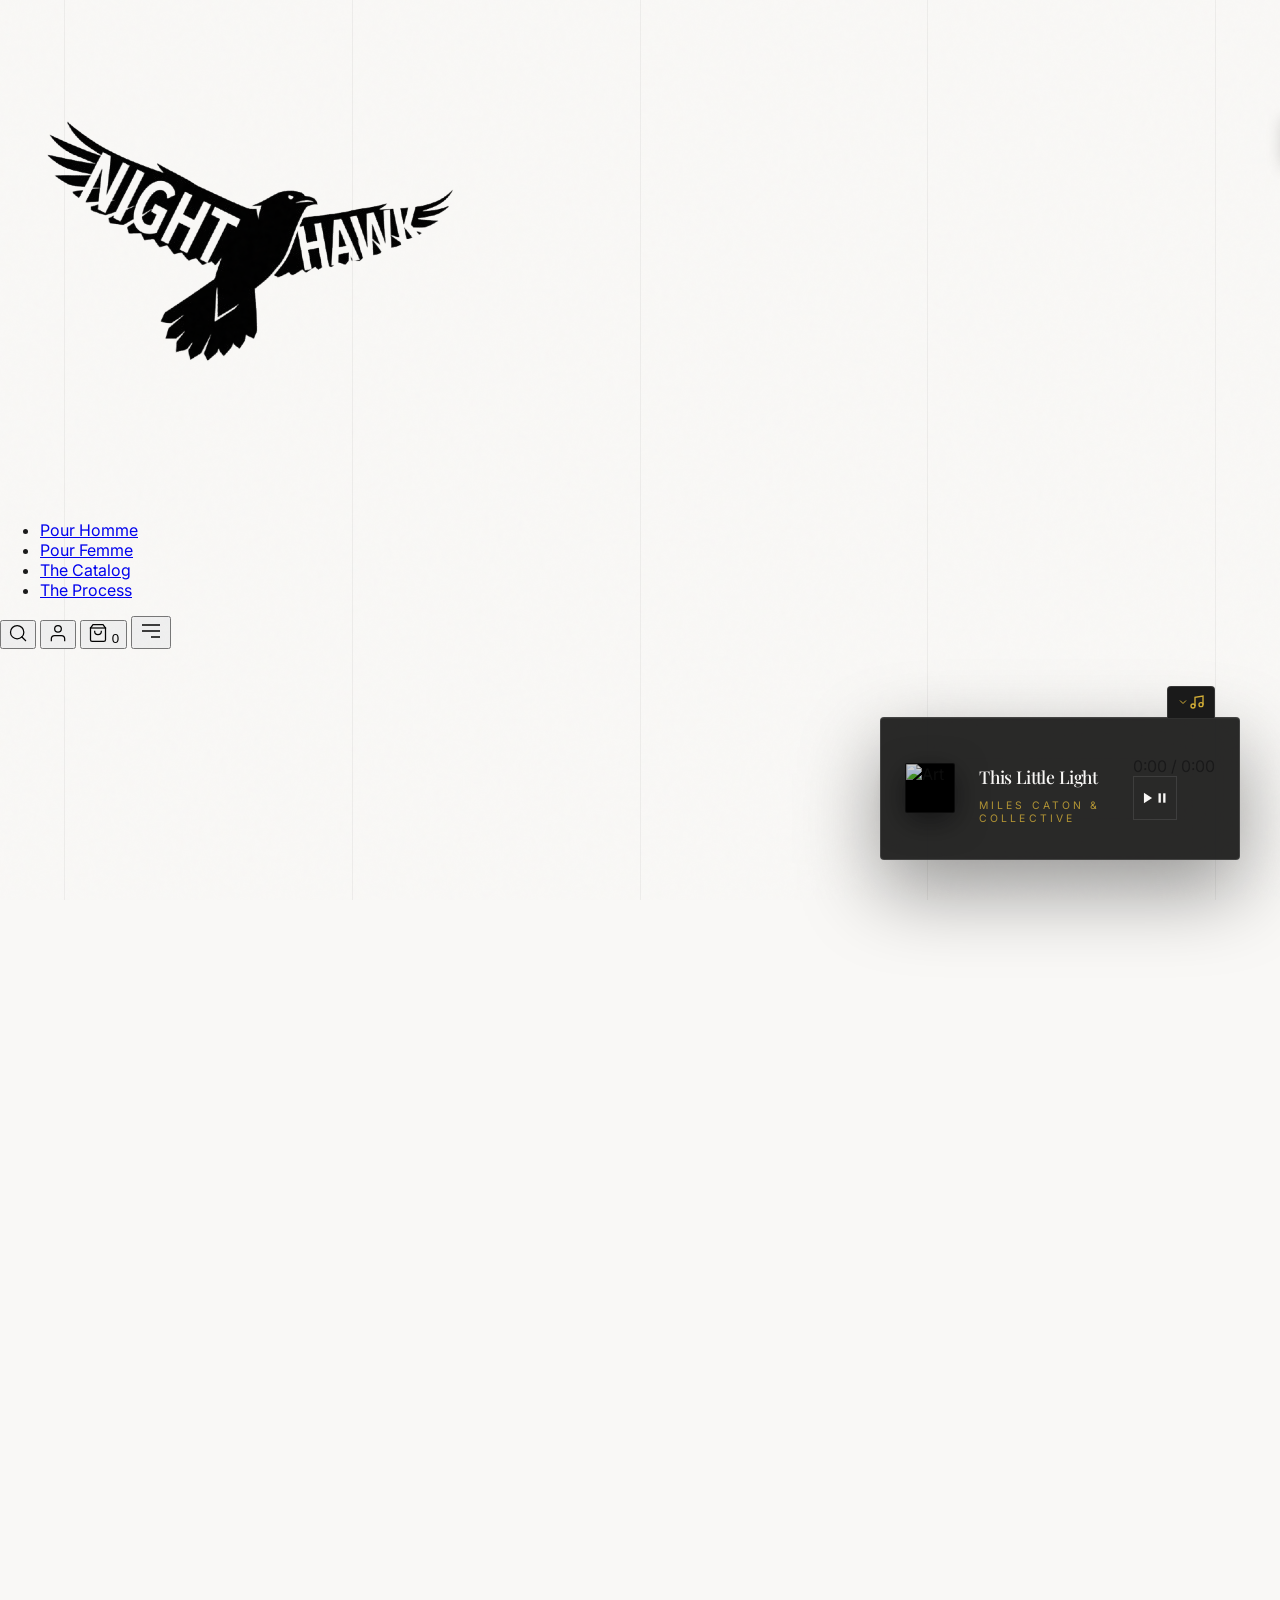
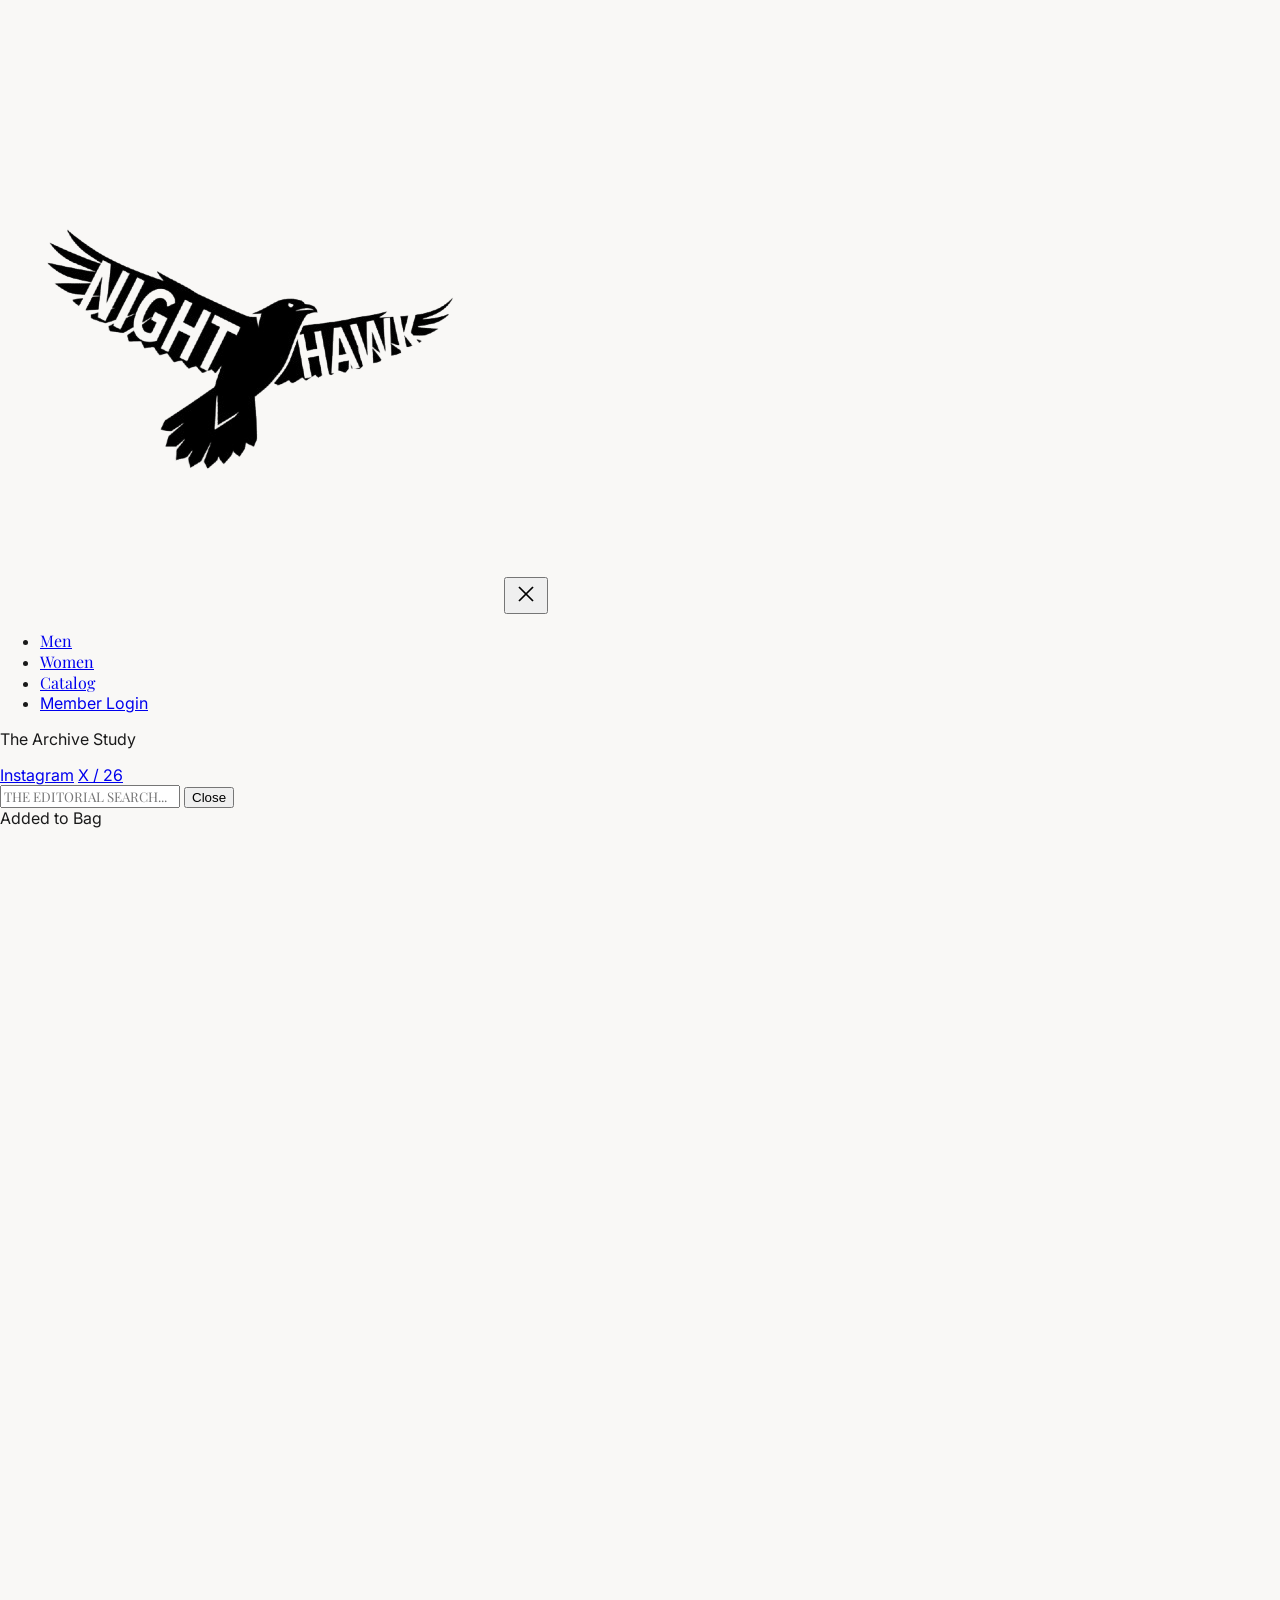
==== commit eba728ac: "feat: implement 100% smooth inertial scrolling and fix modal scroll overlap" ====
--- a/checkout.html
+++ b/checkout.html
@@ -8,6 +8,8 @@
     <!-- Tailwind and Fonts setup -->
     <link href="https://fonts.googleapis.com/css2?family=Inter:wght@300;400;500;600&family=Playfair+Display:ital,wght@0,400;0,700;1,400&display=swap" rel="stylesheet">
     <link rel="stylesheet" href="style.css">
+    <script src="https://cdnjs.cloudflare.com/ajax/libs/gsap/3.12.2/gsap.min.js"></script>
+    <script src="https://unpkg.com/lenis@1.1.20/dist/lenis.min.js"></script>
     <script src="https://cdn.tailwindcss.com"></script>
     <script>
       tailwind.config = {
@@ -45,7 +47,12 @@
     <a href="index.html" class="flex items-center">
       <img src="logo.png" class="h-10 md:h-12 w-auto object-contain" alt="NIGHT HAWK">
     </a>
-    <span class="text-[10px] uppercase tracking-widest text-warmgrey">Secure Checkout</span>
+    <div class="flex items-center space-x-6">
+      <button title="Profile" class="text-charcoal hover:text-gold transition-colors duration-500" onclick="window.location.href='login.html'">
+        <svg width="20" height="20" viewBox="0 0 24 24" fill="none" stroke="currentColor" stroke-width="1.5" stroke-linecap="square"><path d="M20 21v-2a4 4 0 0 0-4-4H8a4 4 0 0 0-4 4v2"/><circle cx="12" cy="7" r="4"/></svg>
+      </button>
+      <span class="text-[10px] uppercase tracking-widest text-warmgrey">Secure Checkout</span>
+    </div>
   </div>
 </nav>
 
@@ -109,7 +116,7 @@
   <!-- SUMMARY Box -->
   <aside class="lg:col-span-5 h-fit lg:sticky lg:top-32 bg-alabaster border border-charcoal/10 p-8 shadow-[0_4px_24px_rgba(0,0,0,0.02)] relative z-20">
     <h3 class="serif text-2xl tracking-wide text-charcoal mb-8 border-b border-charcoal/10 pb-4">The Bag</h3>
-    <div id="checkoutList" class="mb-8 overflow-y-auto max-h-[300px]">
+    <div id="checkoutList" class="mb-8 overflow-y-auto max-h-[300px]" data-lenis-prevent>
       <!-- Populated via JS -->
     </div>
     
--- a/style.css
+++ b/style.css
@@ -1,4 +1,23 @@
-/* LUXURY EDITORIAL DESIGN SYSTEM */
+/* 0. LENIS SMOOTH SCROLL CORE */
+html.lenis, html.lenis body {
+  height: auto;
+}
+
+.lenis.lenis-smooth {
+  scroll-behavior: auto !important;
+}
+
+.lenis.lenis-smooth [data-lenis-prevent] {
+  overscroll-behavior: contain;
+}
+
+.lenis.lenis-stopped {
+  overflow: hidden;
+}
+
+.lenis.lenis-scrolling iframe {
+  pointer-events: none;
+}
 
 /* 1. Paper Noise Texture */
 .noise-overlay {
@@ -40,7 +59,10 @@
 }
 
 /* 3. Global Typography & Core Overrides */
-html,
+html {
+  scroll-behavior: initial;
+}
+
 body {
   background-color: #F9F8F6;
   color: #1A1A1A;
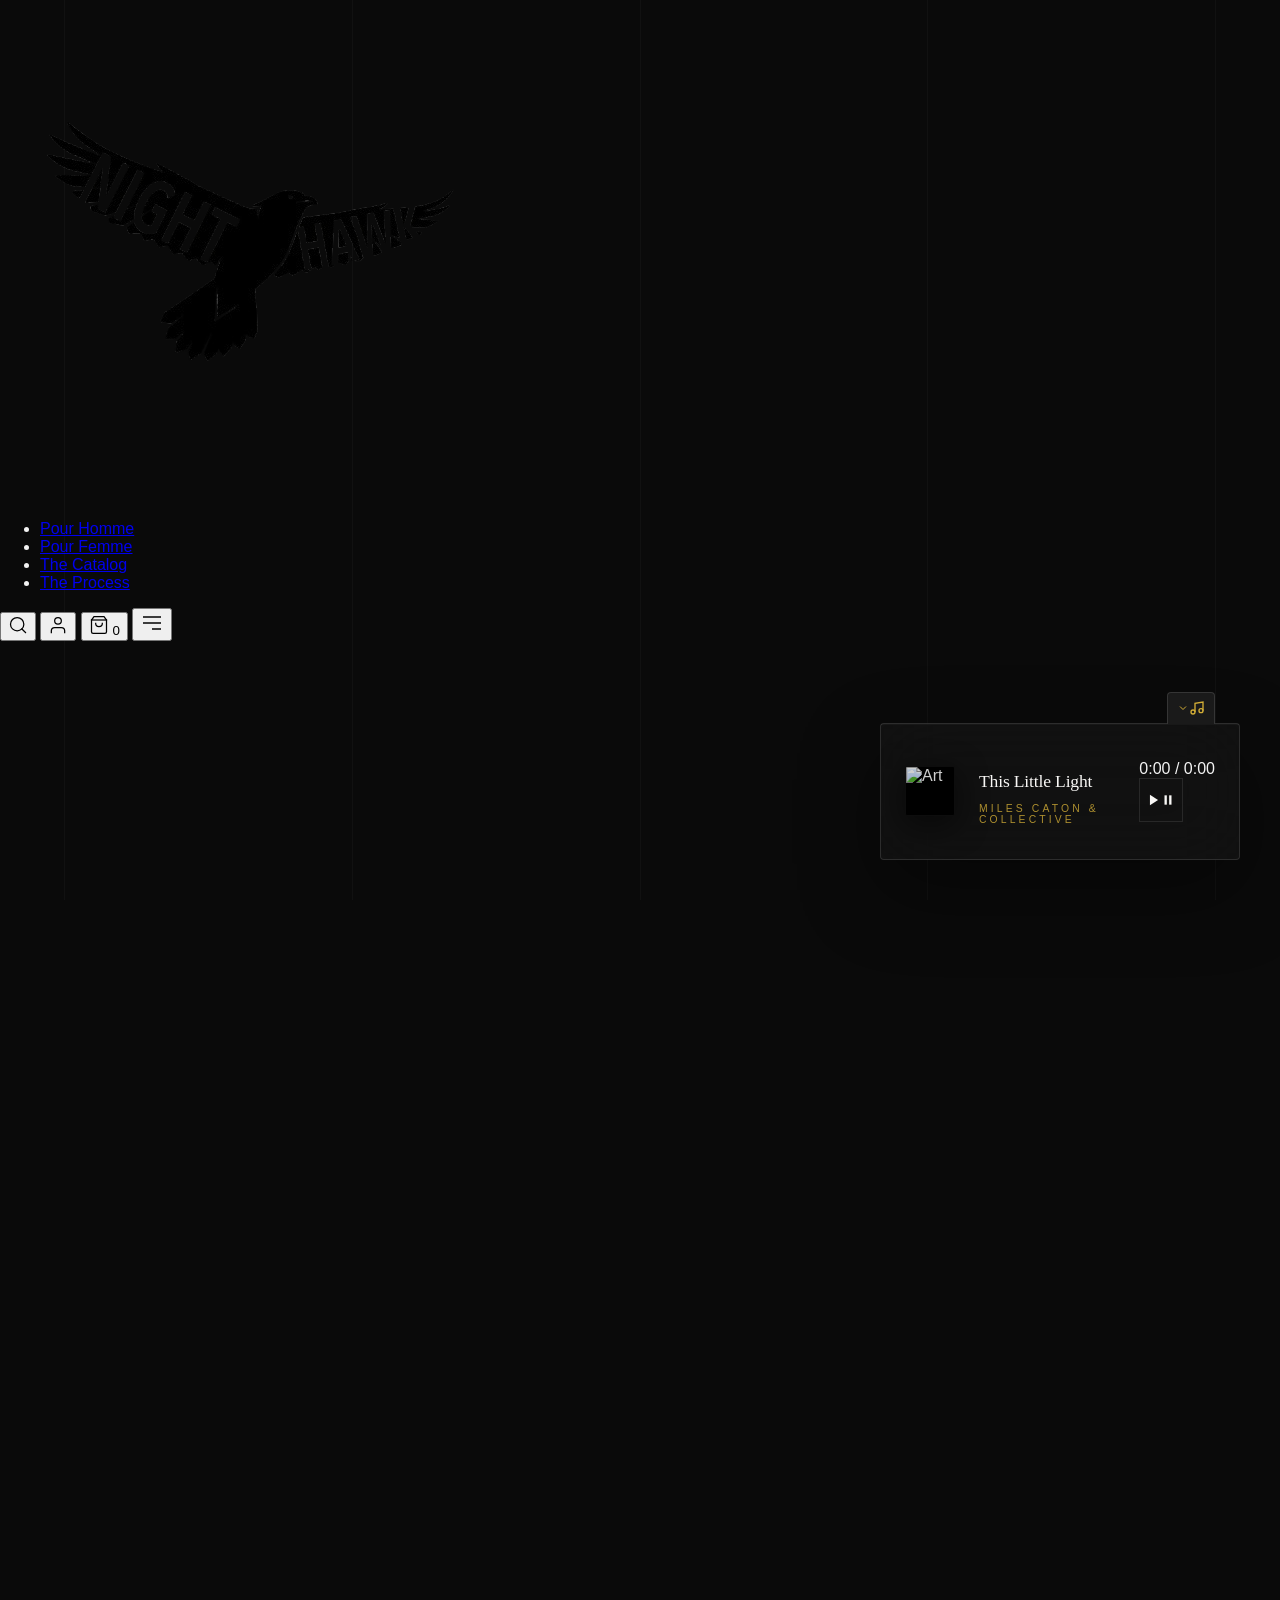
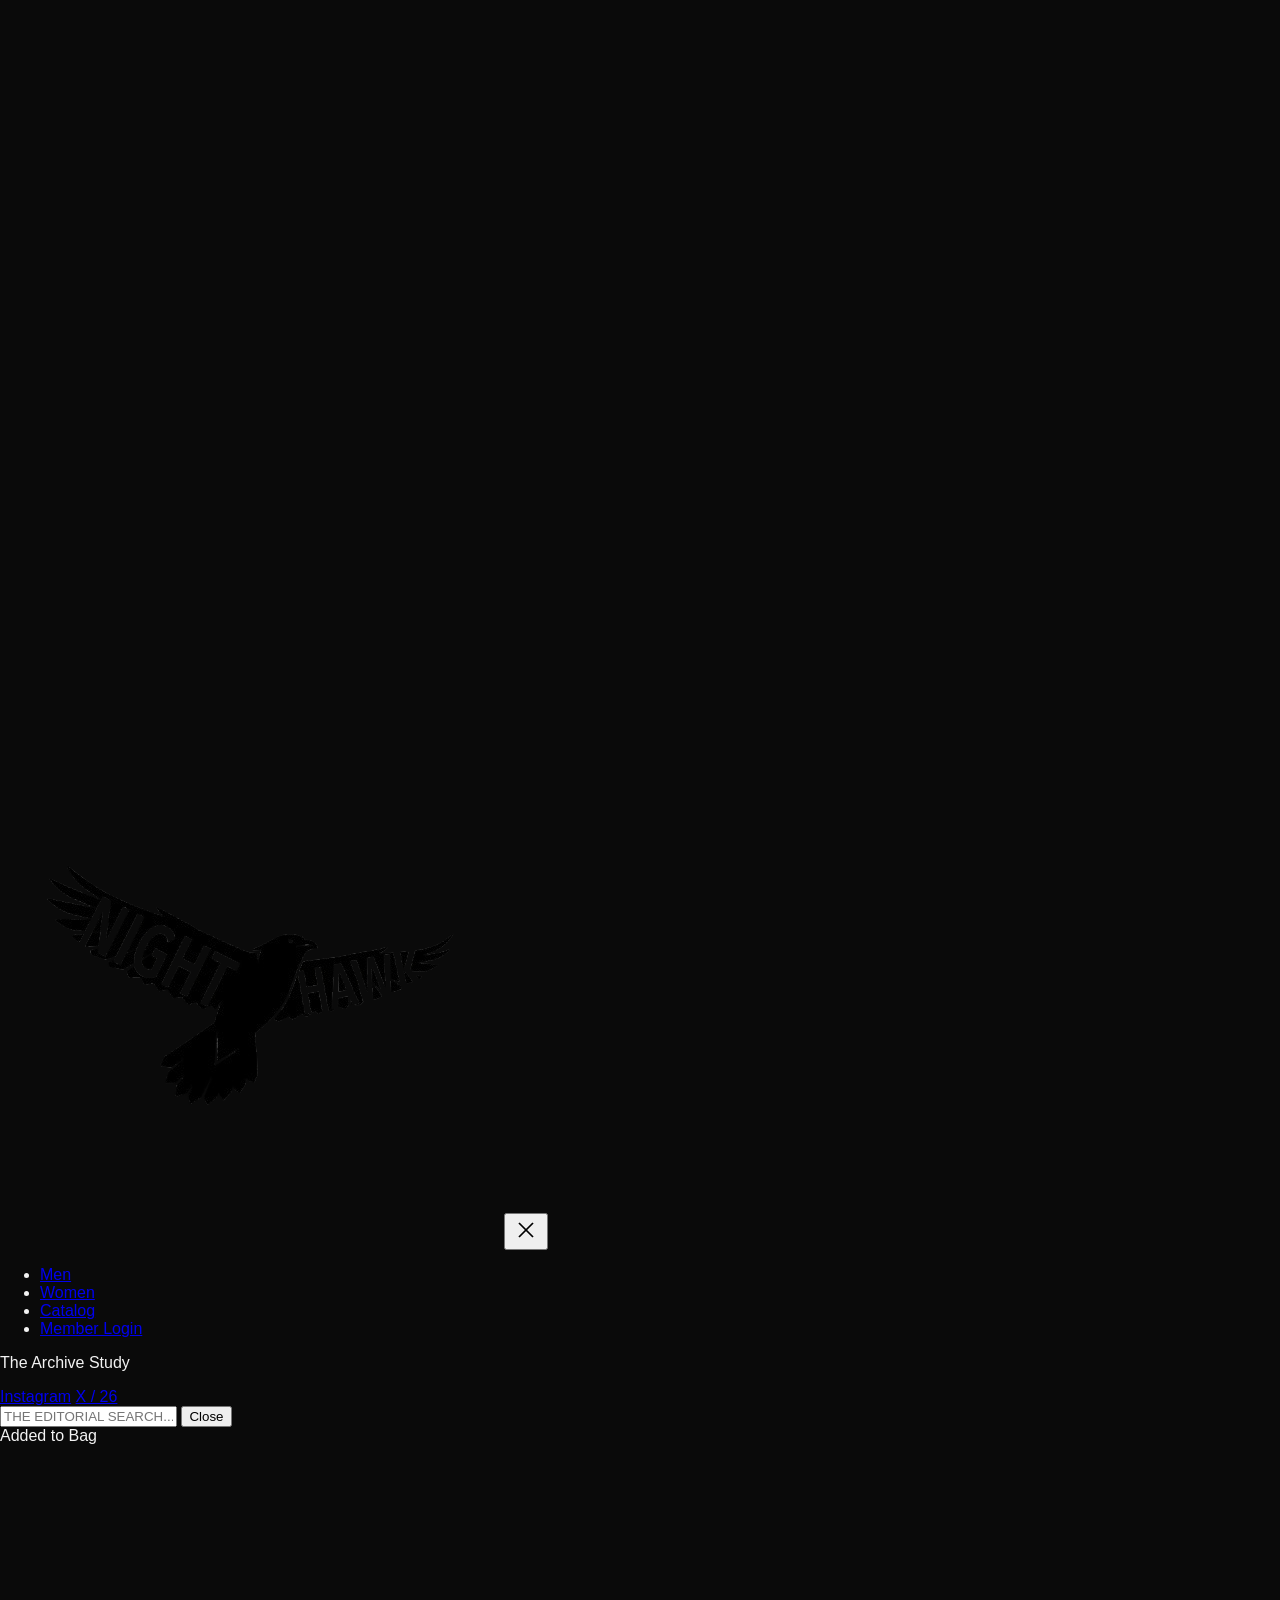
==== commit d29b09ae: "feat: complete visual redesign matching Sirnik studio aesthetic with background hero video and Lanku" ====
--- a/checkout.html
+++ b/checkout.html
@@ -6,22 +6,35 @@
     <title>SECURE CHECKOUT — Night Hawk</title>
     <link rel="icon" type="image/png" href="logo.png">
     <!-- Tailwind and Fonts setup -->
-    <link href="https://fonts.googleapis.com/css2?family=Inter:wght@300;400;500;600&family=Playfair+Display:ital,wght@0,400;0,700;1,400&display=swap" rel="stylesheet">
+    <link href="https://api.fontshare.com/v2/css?f[]=general-sans@300,400,500,600,700&display=swap" rel="stylesheet">
     <link rel="stylesheet" href="style.css">
     <script src="https://cdnjs.cloudflare.com/ajax/libs/gsap/3.12.2/gsap.min.js"></script>
     <script src="https://unpkg.com/lenis@1.1.20/dist/lenis.min.js"></script>
     <script src="https://cdn.tailwindcss.com"></script>
     <script>
-      tailwind.config = {
-        theme: {
-          extend: {
-            colors: { alabaster: '#F9F8F6', charcoal: '#1A1A1A', taupe: '#EBE5DE', warmgrey: '#6C6863', gold: '#D4AF37' },
-            fontFamily: { sans: ['Inter', 'sans-serif'], serif: ['Playfair Display', 'serif'] },
-            letterSpacing: { widest: '0.3em' }
+    tailwind.config = {
+      theme: {
+        extend: {
+          colors: {
+            alabaster: '#0A0A0A',
+            charcoal: '#F3F3F3',
+            taupe: '#222222',
+            warmgrey: '#818181',
+            gold: '#FFFFFF',
+          },
+          fontFamily: {
+            sans: ['General Sans', 'sans-serif'],
+            serif: ['General Sans', 'sans-serif'],
+          },
+          letterSpacing: {
+            wide: '0.02em',
+            wider: '0.05em',
+            widest: '0.1em',
           }
         }
       }
-    </script>
+    }
+  </script>
     <!-- EmailJS script -->
     <script src="https://cdn.jsdelivr.net/npm/@emailjs/browser@3/dist/email.min.js"></script>
     <script>
@@ -45,7 +58,7 @@
 <nav class="fixed top-0 w-full z-40 bg-alabaster/90 backdrop-blur-md border-b border-charcoal/10 transition-all duration-700">
   <div class="max-w-[1600px] mx-auto px-8 md:px-16 flex items-center justify-between h-20">
     <a href="index.html" class="flex items-center">
-      <img src="logo.png" class="h-10 md:h-12 w-auto object-contain" alt="NIGHT HAWK">
+      <img src="logo.png" class="h-10 md:h-12 w-auto object-contain invert" alt="NIGHT HAWK">
     </a>
     <div class="flex items-center space-x-6">
       <button title="Profile" class="text-charcoal hover:text-gold transition-colors duration-500" onclick="window.location.href='login.html'">
--- a/style.css
+++ b/style.css
@@ -21,12 +21,7 @@
 
 /* 1. Paper Noise Texture */
 .noise-overlay {
-  position: fixed;
-  inset: 0;
-  z-index: 50;
-  pointer-events: none;
-  opacity: 0.02;
-  background-image: url("data:image/svg+xml,%3Csvg viewBox='0 0 200 200' xmlns='http://www.w3.org/2000/svg'%3E%3Cfilter id='noiseFilter'%3E%3CfeTurbulence type='fractalNoise' baseFrequency='0.65' numOctaves='3' stitchTiles='stitch'/%3E%3C/filter%3E%3Crect width='100%25' height='100%25' filter='url(%23noiseFilter)'/%3E%3C/svg%3E");
+  display: none;
 }
 
 /* 2. Structural Gridlines - RE-ENGINEERED FOR DESKTOP */
@@ -54,8 +49,7 @@
 .grid-line {
   width: 1px;
   height: 100%;
-  background-color: rgba(26, 26, 26, 0.05);
-  /* Lighter Lines */
+  background-color: rgba(255, 255, 255, 0.03);
 }
 
 /* 3. Global Typography & Core Overrides */
@@ -64,9 +58,9 @@
 }
 
 body {
-  background-color: #F9F8F6;
-  color: #1A1A1A;
-  font-family: 'Inter', sans-serif;
+  background-color: #0A0A0A;
+  color: #F3F3F3;
+  font-family: 'General Sans', sans-serif;
   margin: 0;
   padding: 0;
   -webkit-font-smoothing: antialiased;
@@ -83,8 +77,8 @@
 h3,
 h4,
 .serif {
-  font-family: 'Playfair Display', serif;
-  font-weight: 400;
+  font-family: 'General Sans', sans-serif;
+  font-weight: 500;
 }
 
 /* 4. Cinematic Image Reveals */
@@ -115,20 +109,20 @@
 .btn-luxury {
   position: relative;
   overflow: hidden;
-  height: 3rem;
-  padding: 0 2rem;
-  background-color: #1A1A1A;
-  color: #FFFFFF;
-  font-family: 'Inter', sans-serif;
-  font-size: 0.75rem;
+  height: 3.5rem;
+  padding: 0 2.5rem;
+  background-color: transparent;
+  color: #F3F3F3;
+  font-family: 'General Sans', sans-serif;
+  font-size: 0.85rem;
   font-weight: 500;
   text-transform: uppercase;
-  letter-spacing: 0.2em;
-  border: 1px solid #1A1A1A;
+  letter-spacing: 0.1em;
+  border: 1px solid rgba(255,255,255,0.2);
+  border-radius: 999px;
   outline: none;
   cursor: pointer;
-  box-shadow: 0 4px 16px rgba(0, 0, 0, 0.15);
-  transition: box-shadow 500ms ease;
+  transition: border-color 300ms ease, color 300ms ease;
   display: inline-flex;
   align-items: center;
   justify-content: center;
@@ -136,7 +130,8 @@
 }
 
 .btn-luxury:hover {
-  box-shadow: 0 8px 24px rgba(0, 0, 0, 0.25);
+  border-color: #F3F3F3;
+  color: #0A0A0A;
 }
 
 .btn-luxury .btn-bg-gold {
@@ -145,17 +140,18 @@
   left: 0;
   width: 100%;
   height: 100%;
-  background-color: #D4AF37;
-  transform: translateX(-100%);
+  background-color: #F3F3F3;
+  transform: translateY(100%);
   transition: transform 500ms cubic-bezier(0.25, 0.46, 0.45, 0.94);
   z-index: 0;
+  border-radius: 999px;
 }
 
 .btn-luxury:hover .btn-bg-gold {
-  transform: translateX(0);
-}
-
-.btn-luxury .btn-text {
+  transform: translateY(0);
+}
+
+.btn-text {
   position: relative;
   z-index: 10;
 }
@@ -174,12 +170,12 @@
 /* 7. Drop Caps */
 .drop-cap::first-letter {
   float: left;
-  font-family: 'Playfair Display', serif;
+  font-family: 'General Sans', sans-serif;
   font-size: 4.5rem;
   line-height: 0.8;
   margin-right: 0.75rem;
   margin-top: 0.2rem;
-  color: #1A1A1A;
+  color: #F3F3F3;
 }
 
 /* Utilities for JS Components */
@@ -216,11 +212,11 @@
   width: 100%;
   max-width: 440px;
   height: 100vh;
-  background-color: #F9F8F6;
+  background-color: #0A0A0A;
   z-index: 1100;
   transform: translateX(100%);
   transition: transform 700ms cubic-bezier(0.25, 0.46, 0.45, 0.94);
-  border-left: 1px solid rgba(26, 26, 26, 0.1);
+  border-left: 1px solid rgba(255, 255, 255, 0.1);
   display: flex;
   flex-direction: column;
 }
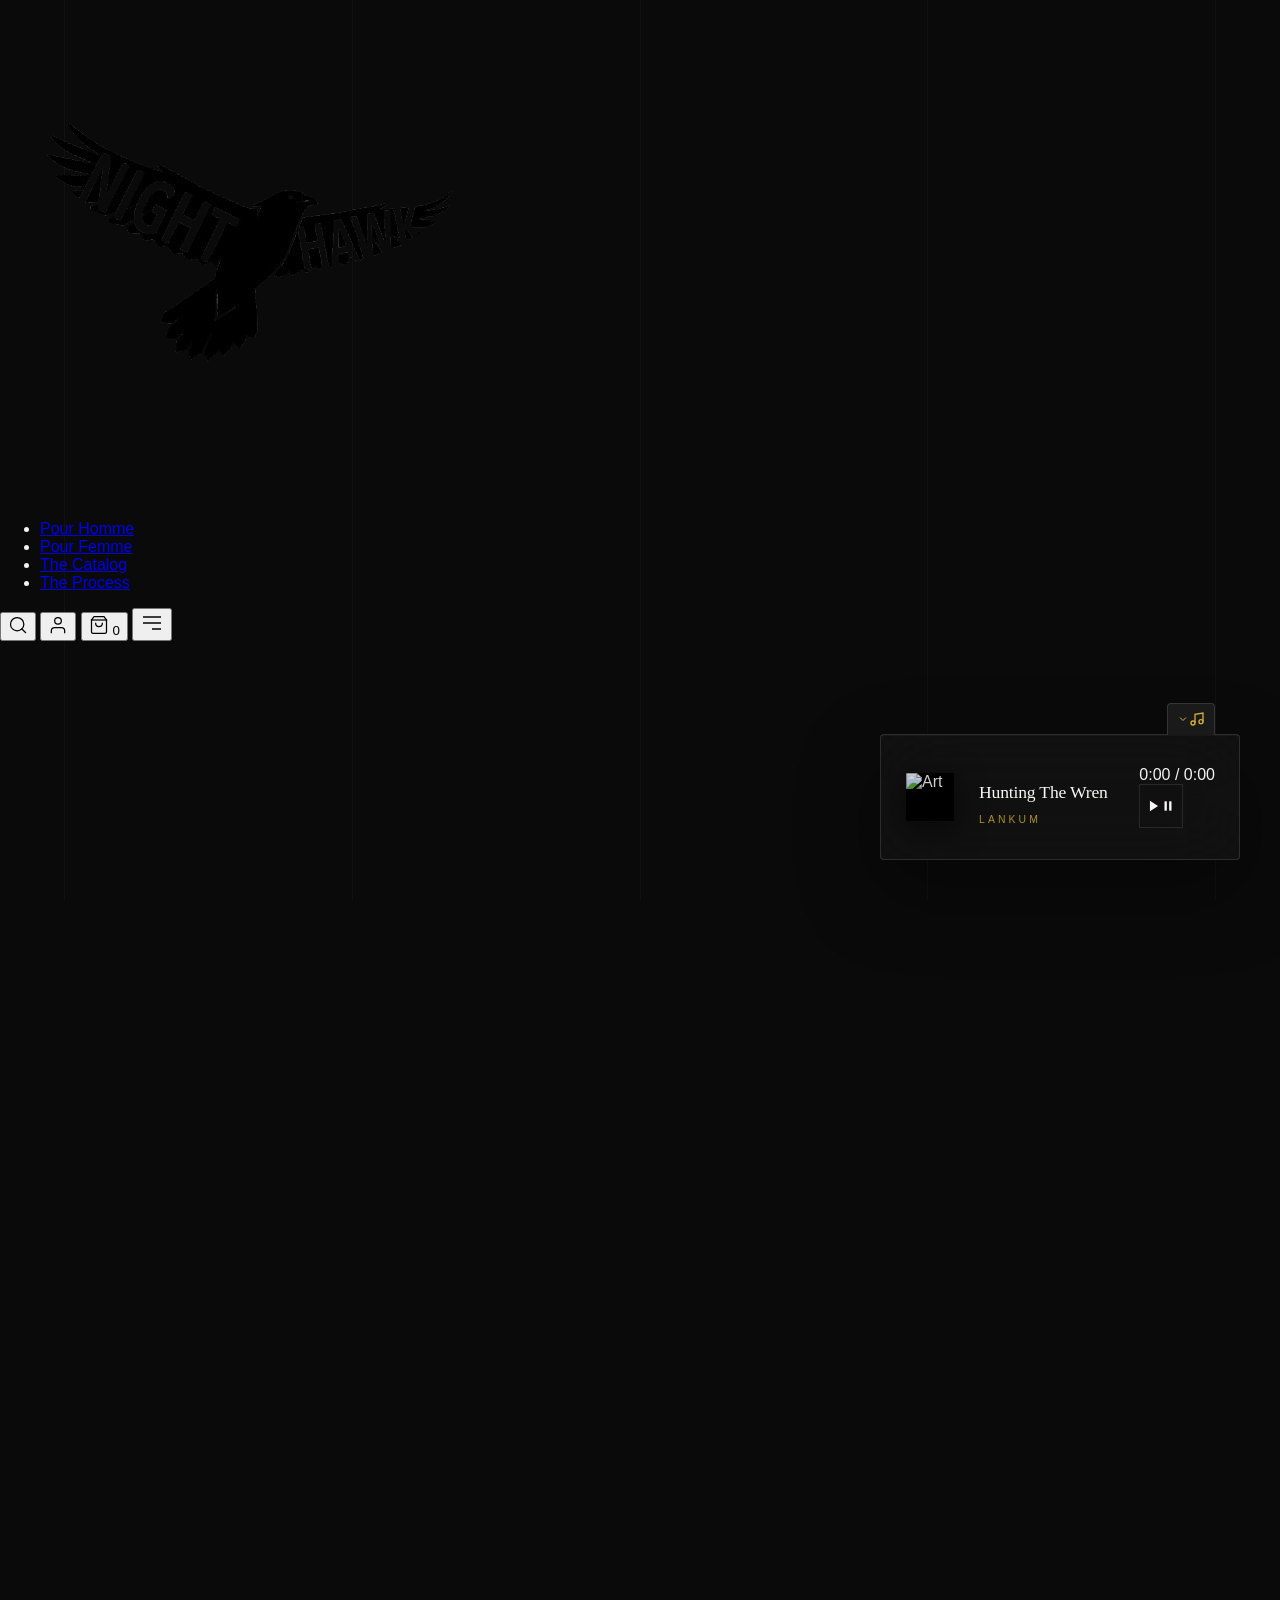
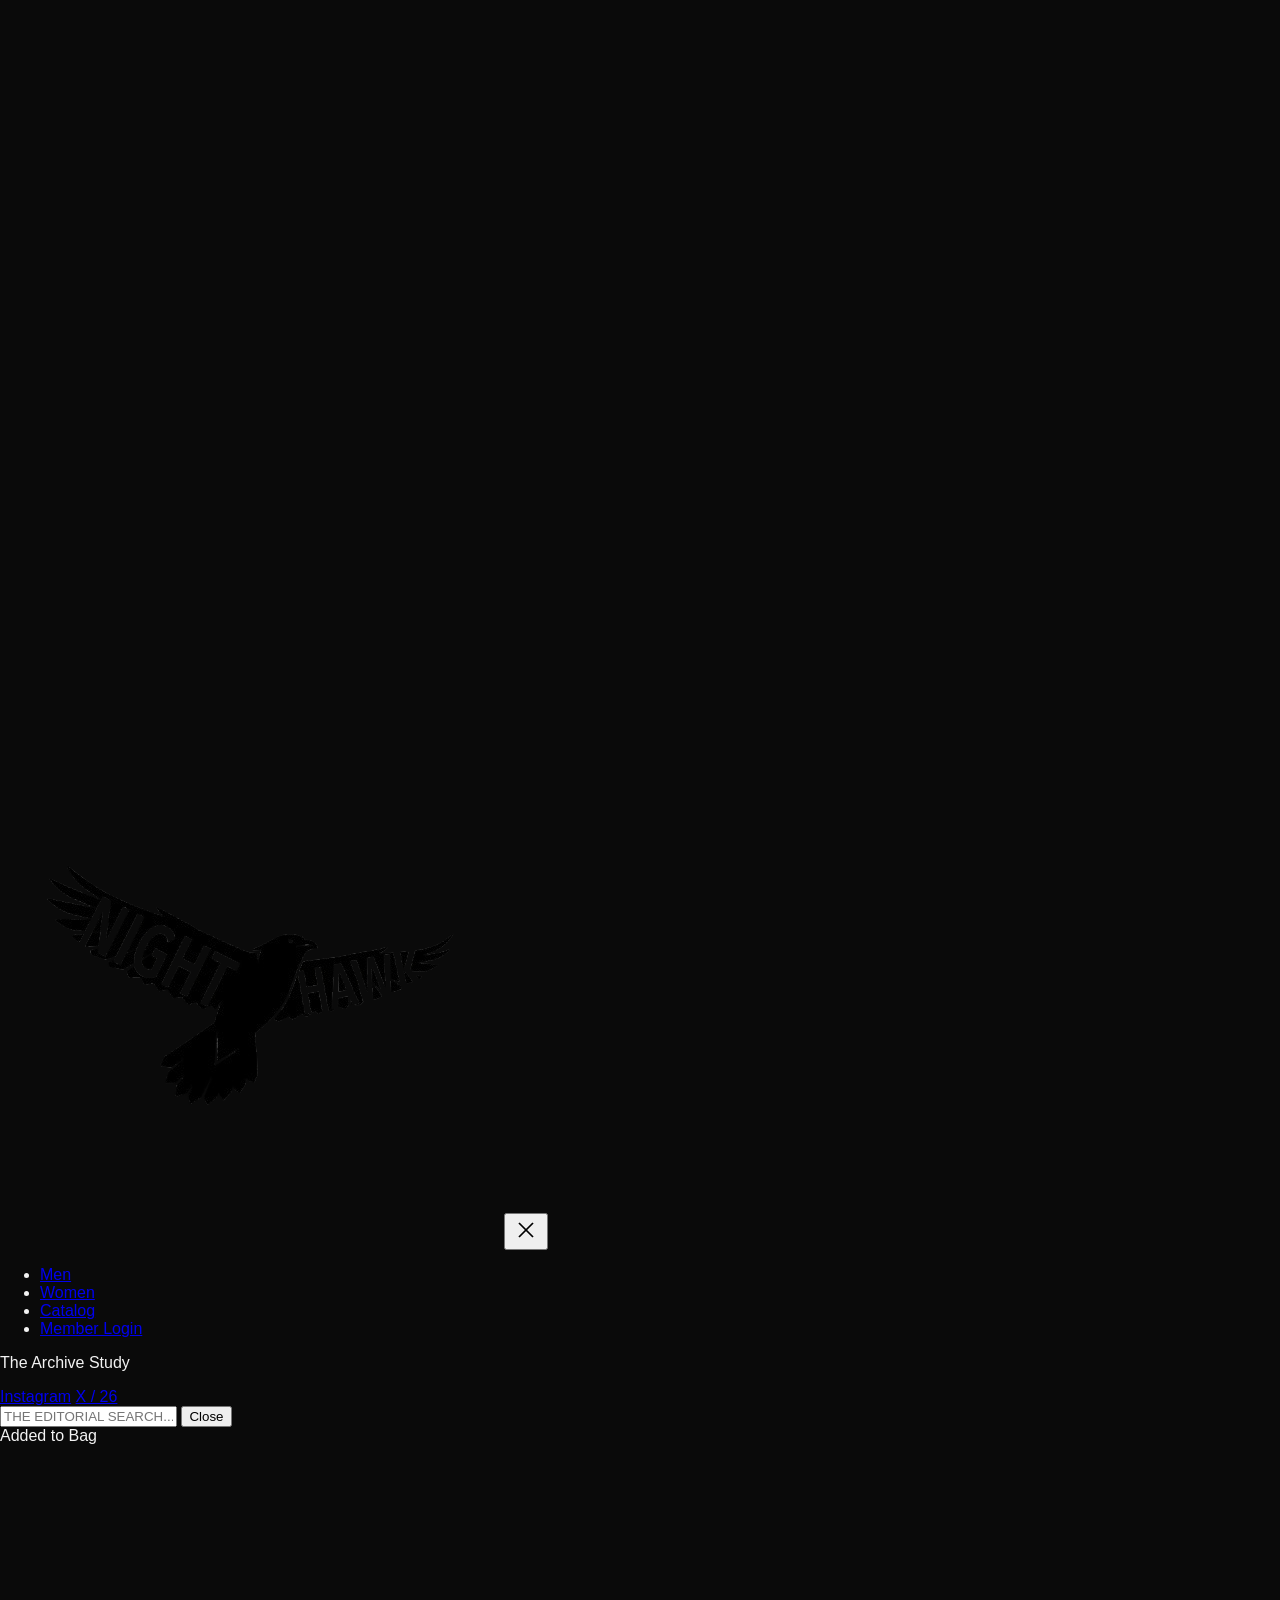
==== commit 968c8542: "feat: globally update music player to Hunting The Wren across all pages" ====
--- a/checkout.html
+++ b/checkout.html
@@ -168,8 +168,8 @@
             </div>
         </div>
         <div class="mini-metadata">
-            <h4 class="serif">This Little Light</h4>
-            <p>Miles Caton & Collective</p>
+            <h4 class="serif">Hunting The Wren</h4>
+            <p>Lankum</p>
         </div>
         <div class="mini-controls">
             <span id="currentTime" class="text-[9px] tabular-nums text-warmgrey">0:00</span>
@@ -184,7 +184,7 @@
 </div>
 
 <audio id="mainAudio" preload="auto">
-  <source src="music/Miles Caton, DC6 Singers Collective, Pleasant Valley Youth Choir of New Orleans - This Little Light of Mine (SPOTISAVER).mp3" type="audio/mpeg">
+  <source src="music/Hunting The Wren - The Immortal Man Version_SpotiDost - Lankum.mp3" type="audio/mpeg">
 </audio>
 
 <!-- JS -->
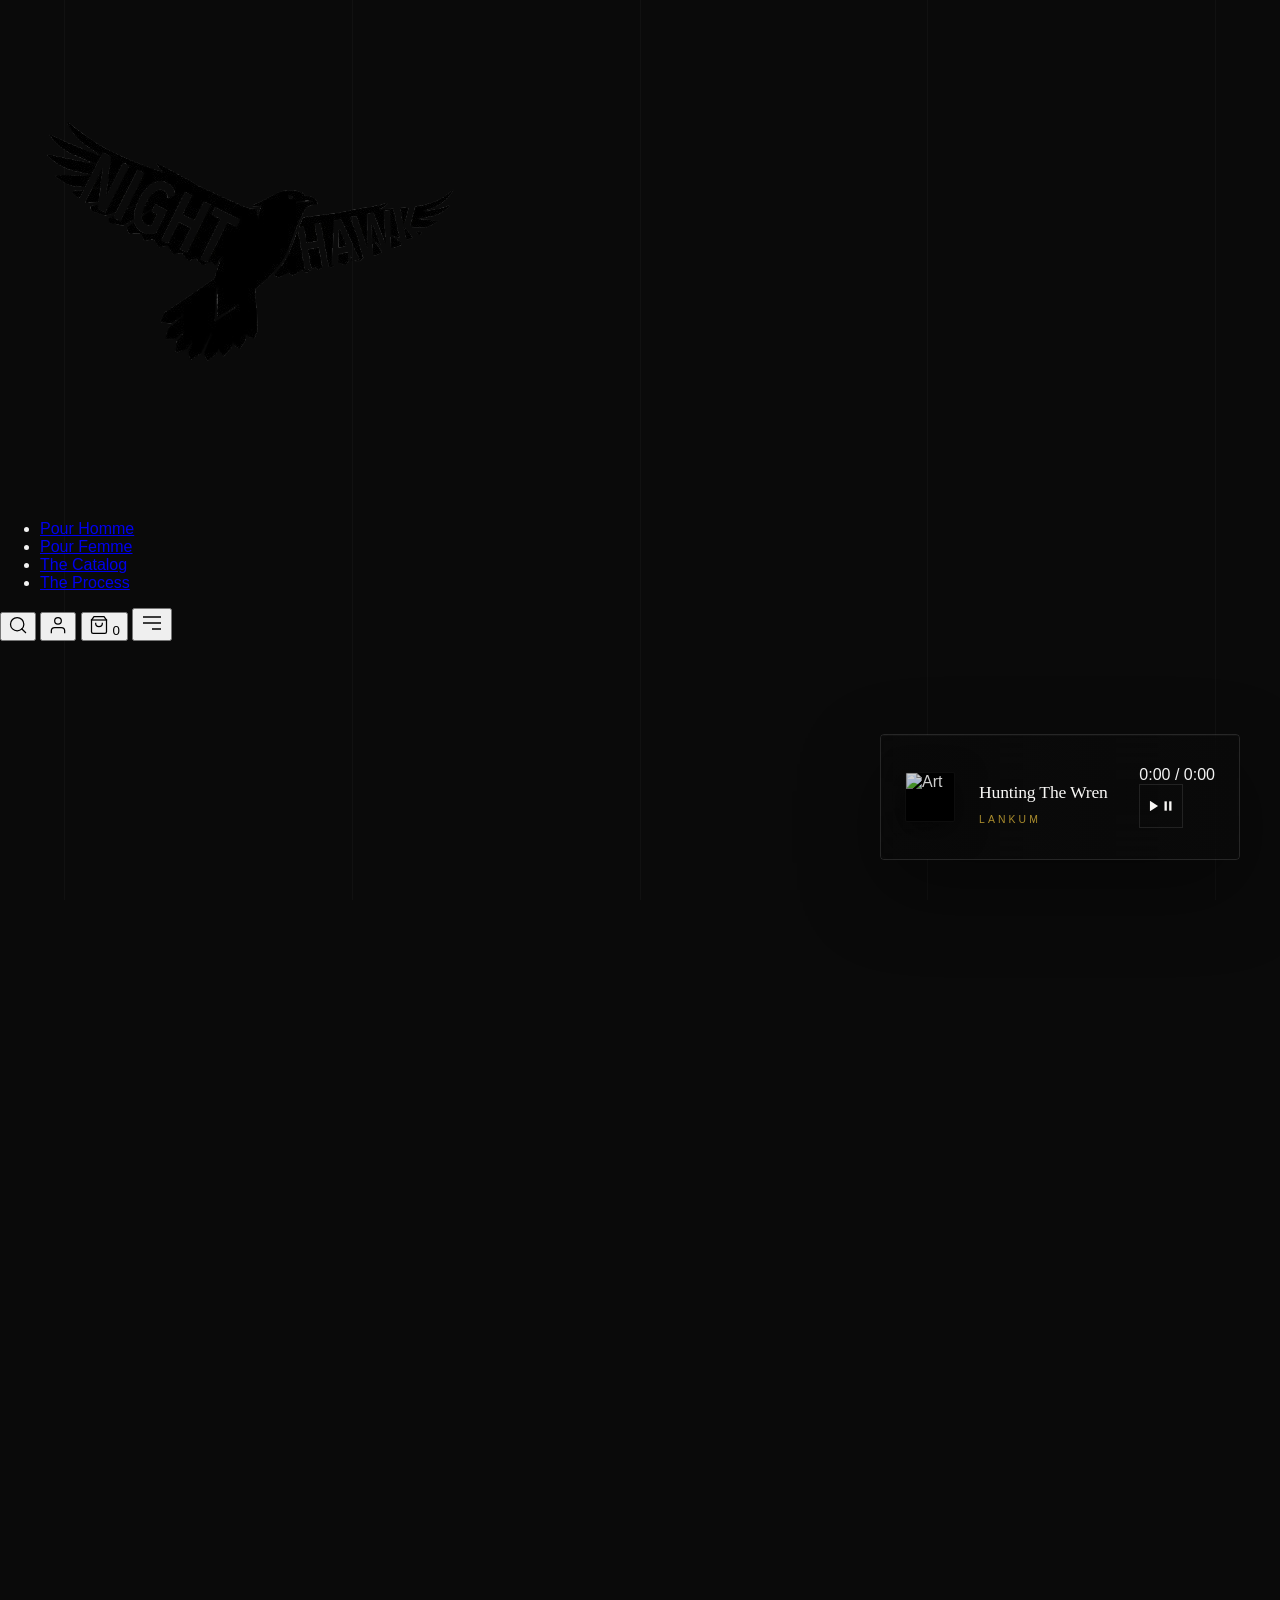
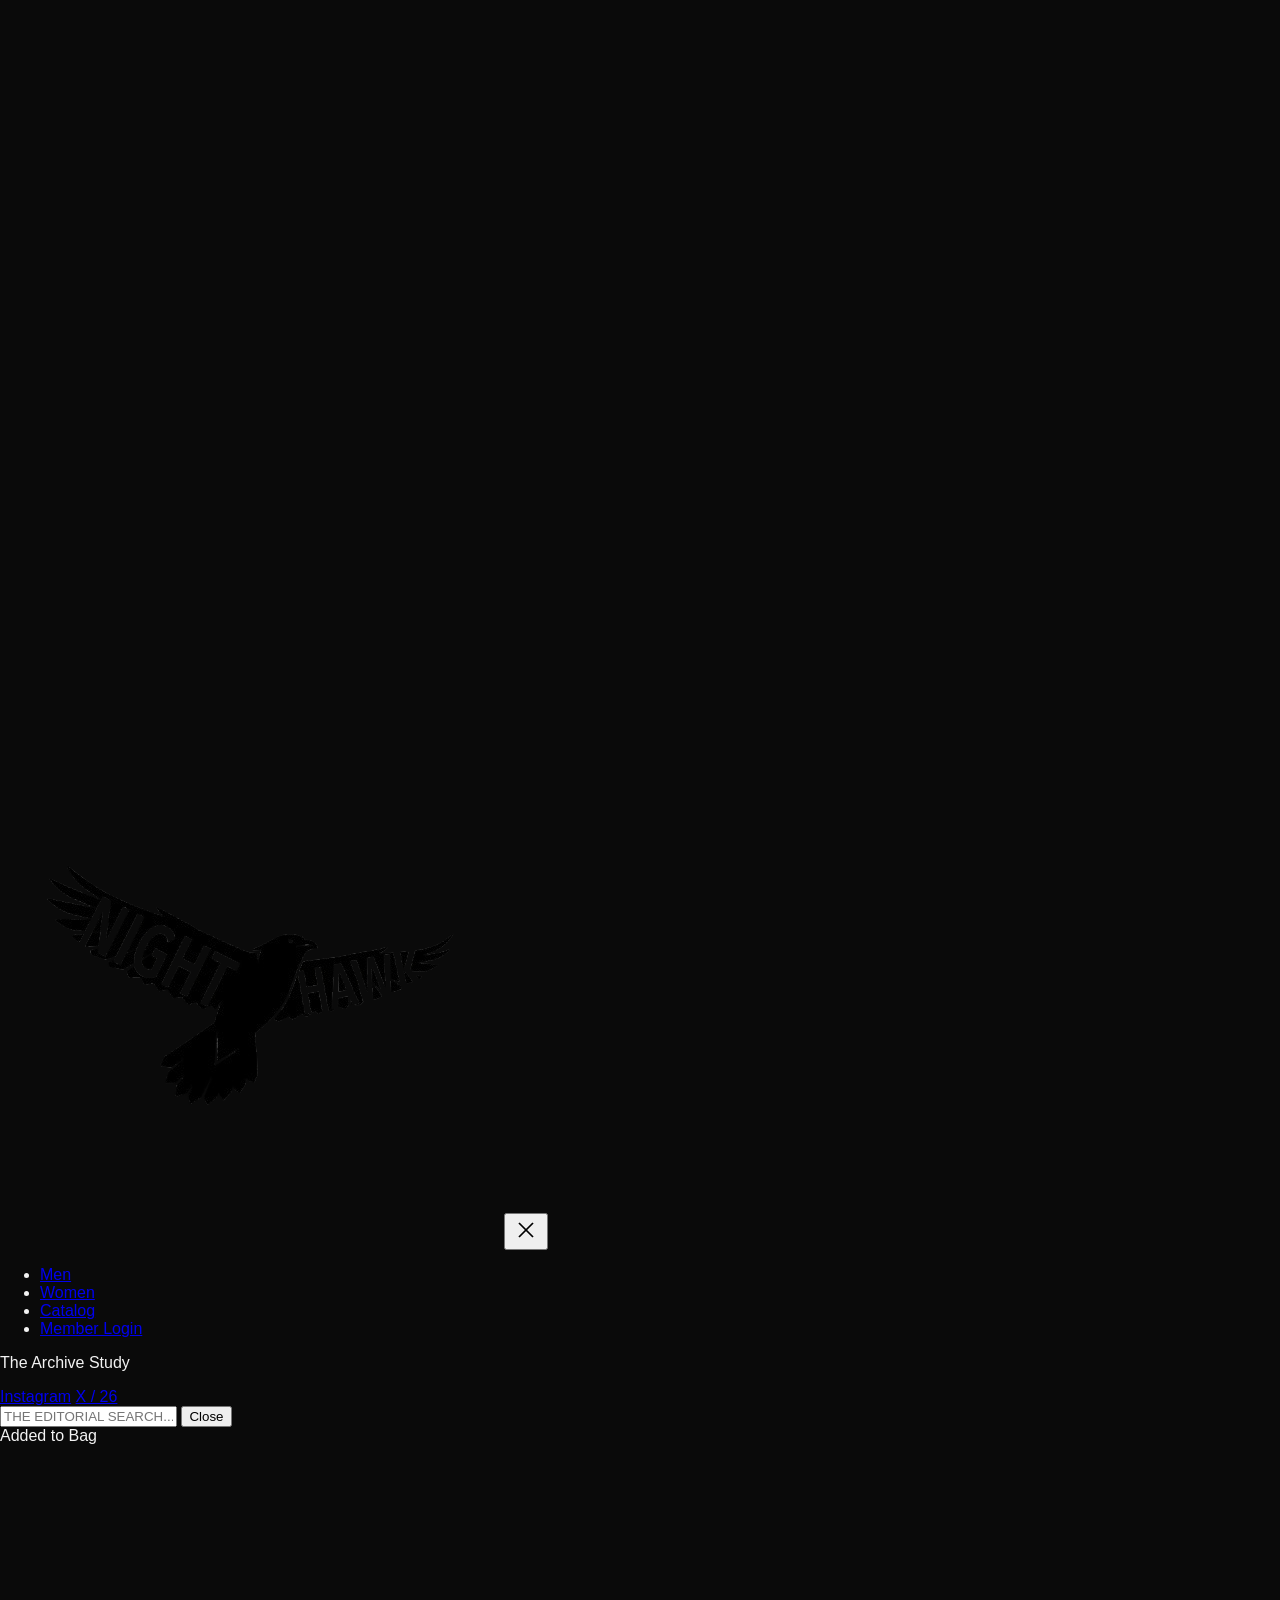
==== commit 05633c87: "feat: embed new video loop into the global persistent player across all pages" ====
--- a/checkout.html
+++ b/checkout.html
@@ -157,7 +157,10 @@
 <div class="fixed bottom-8 left-1/2 -translate-x-1/2 bg-charcoal text-alabaster text-[10px] uppercase tracking-widest px-8 py-4 z-[60] transform translate-y-24 opacity-0 transition-all duration-500 shadow-[0_8px_32px_rgba(0,0,0,0.15)]" id="toast"></div>
 
 <!-- GLOBAL PERSISTENT PLAYER -->
-<div class="global-player" id="globalPlayer">
+<div class="global-player" id="globalPlayer" style="background: transparent; overflow: hidden;">
+    <video src="video/WhatsApp Video 2026-04-19 at 9.41.53 PM.mp4" autoplay loop muted playsinline style="position: absolute; top: 0; left: 0; width: 100%; height: 100%; object-fit: cover; z-index: -1; opacity: 0.6; pointer-events: none; mix-blend-lighten"></video>
+    <!-- Background darkening overlay to ensure text remains readable -->
+    <div style="position: absolute; top: 0; left: 0; width: 100%; height: 100%; background: linear-gradient(to right, rgba(10,10,10,0.9), rgba(10,10,10,0.6)); z-index: -1; pointer-events: none;"></div>
     <div class="global-seek-bar" id="seekBar">
         <div class="global-seek-progress" id="seekProgress"></div>
     </div>
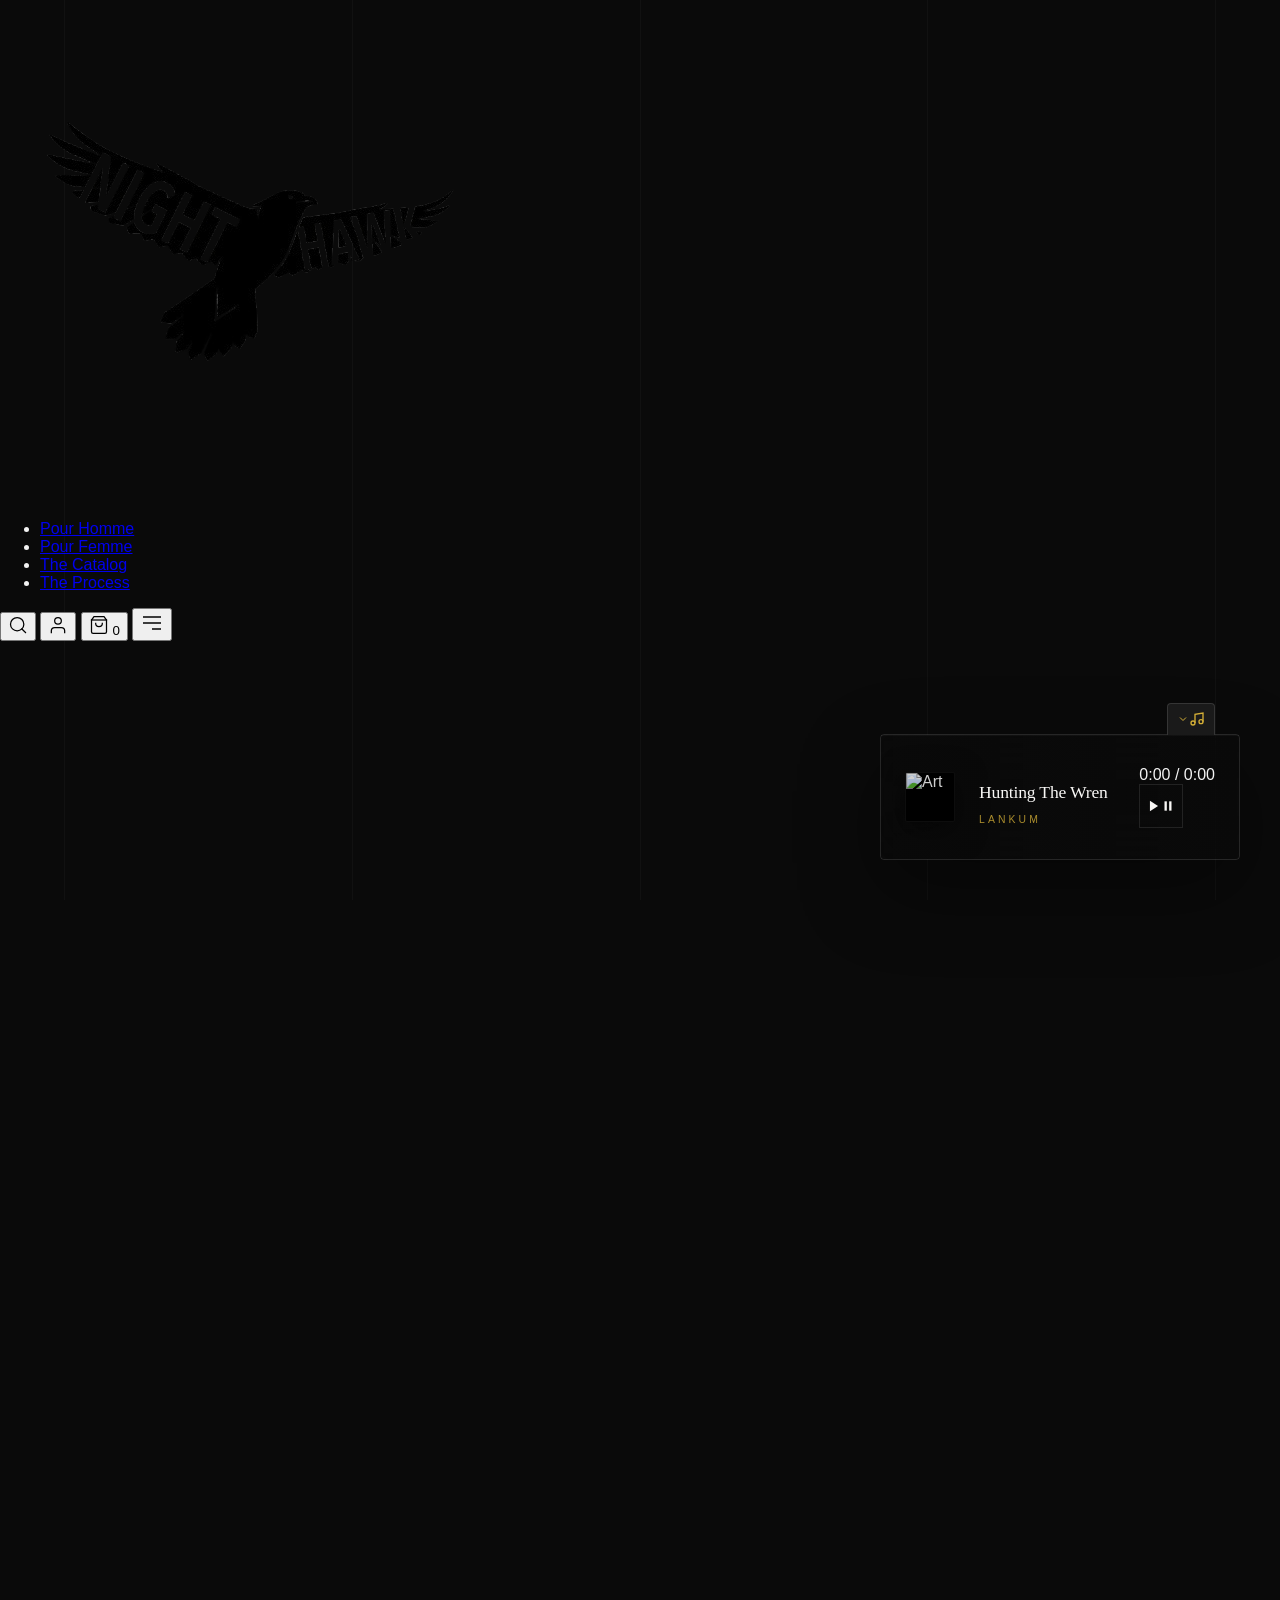
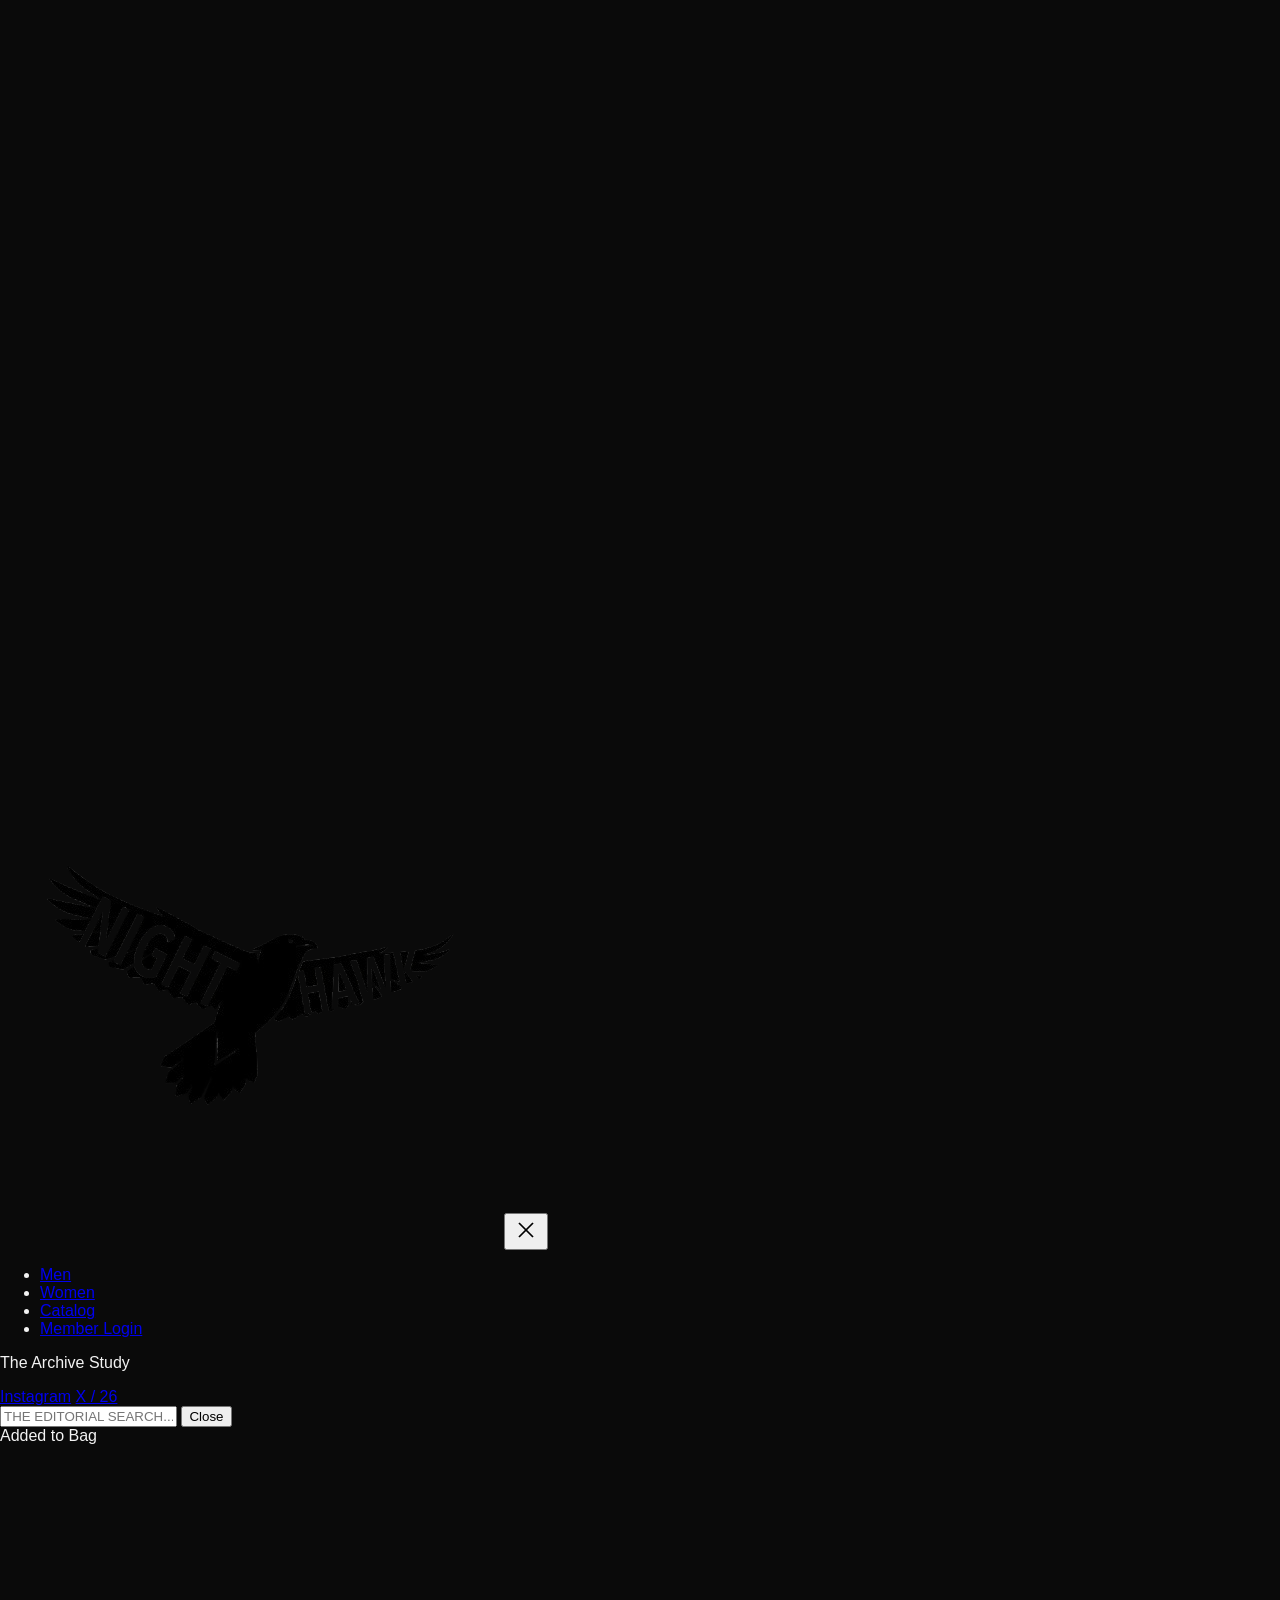
==== commit 3ba00163: "fix: restore minimise and expand toggle button visibility on the global player" ====
--- a/checkout.html
+++ b/checkout.html
@@ -157,10 +157,10 @@
 <div class="fixed bottom-8 left-1/2 -translate-x-1/2 bg-charcoal text-alabaster text-[10px] uppercase tracking-widest px-8 py-4 z-[60] transform translate-y-24 opacity-0 transition-all duration-500 shadow-[0_8px_32px_rgba(0,0,0,0.15)]" id="toast"></div>
 
 <!-- GLOBAL PERSISTENT PLAYER -->
-<div class="global-player" id="globalPlayer" style="background: transparent; overflow: hidden;">
-    <video src="video/WhatsApp Video 2026-04-19 at 9.41.53 PM.mp4" autoplay loop muted playsinline style="position: absolute; top: 0; left: 0; width: 100%; height: 100%; object-fit: cover; z-index: -1; opacity: 0.6; pointer-events: none; mix-blend-lighten"></video>
+<div class="global-player" id="globalPlayer" style="background: transparent;">
+    <video src="video/WhatsApp Video 2026-04-19 at 9.41.53 PM.mp4" autoplay loop muted playsinline style="position: absolute; top: 0; left: 0; width: 100%; height: 100%; object-fit: cover; z-index: -1; opacity: 0.6; pointer-events: none; mix-blend-lighten; border-radius: inherit;"></video>
     <!-- Background darkening overlay to ensure text remains readable -->
-    <div style="position: absolute; top: 0; left: 0; width: 100%; height: 100%; background: linear-gradient(to right, rgba(10,10,10,0.9), rgba(10,10,10,0.6)); z-index: -1; pointer-events: none;"></div>
+    <div style="position: absolute; top: 0; left: 0; width: 100%; height: 100%; background: linear-gradient(to right, rgba(10,10,10,0.9), rgba(10,10,10,0.6)); z-index: -1; pointer-events: none; border-radius: inherit;"></div>
     <div class="global-seek-bar" id="seekBar">
         <div class="global-seek-progress" id="seekProgress"></div>
     </div>
